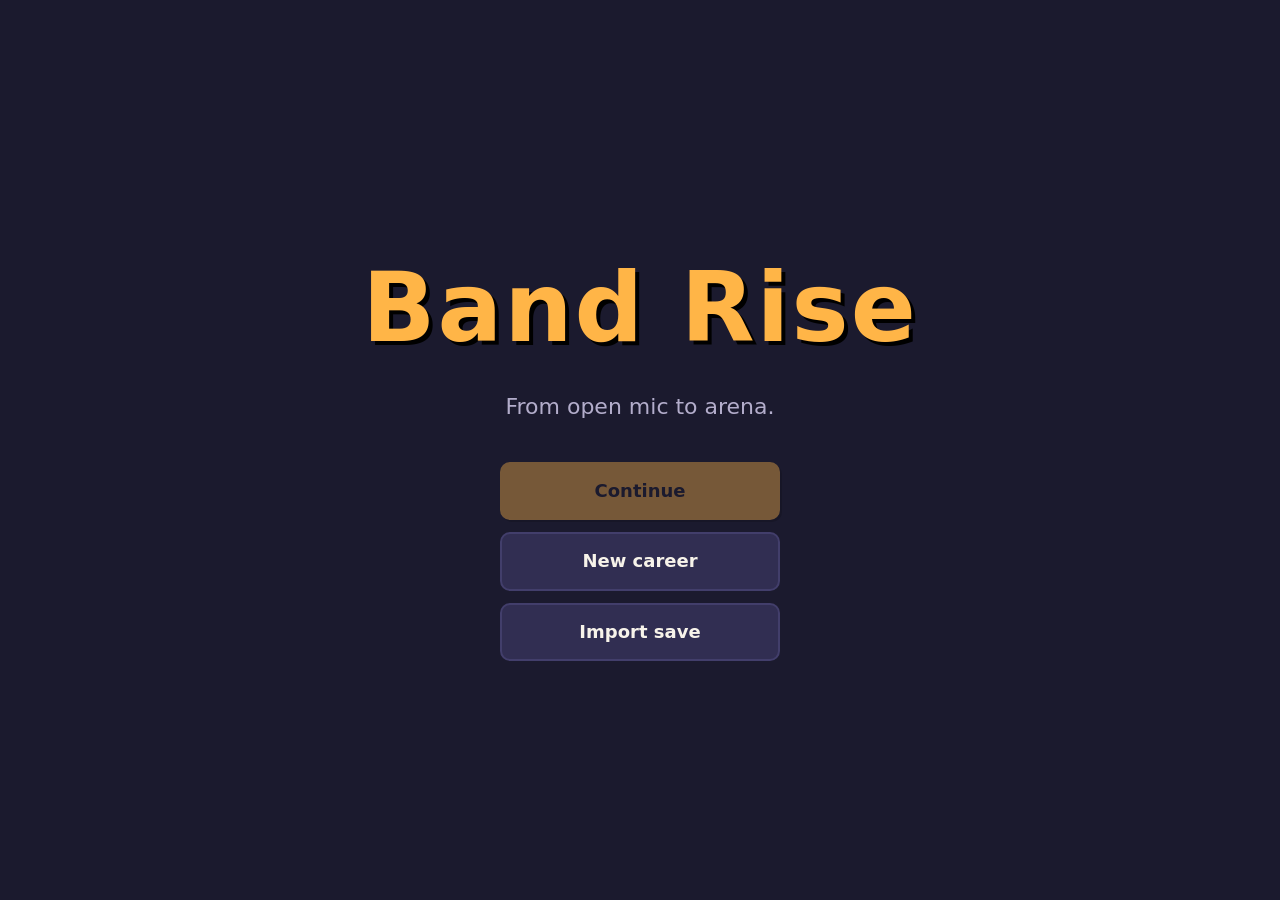
==== index.html @ 80aac98a "phase 13: housing upgrades, added vacation and mansion homes, debt block, fame level, career card, v" ====
<!DOCTYPE html>
<html lang="en">
<head>
  <meta charset="UTF-8">
  <meta name="viewport" content="width=device-width, initial-scale=1.0">
  <title>Band Rise</title>
  <link rel="stylesheet" href="styles.css">
</head>
<body>
  <!-- The whole game draws inside this box. -->
  <main id="app"></main>
  <!-- The debug panel (only filled in when the address ends in ?debug). -->
  <div id="debug"></div>

  <!--
    Scripts load in this exact order (see CLAUDE.md). Classic script tags only, no modules,
    so the game works by double-clicking this file.
  -->
  <script src="js/balance.js"></script>
  <script src="js/rng.js"></script>
  <script src="js/util.js"></script>
  <script src="js/content/calendar.js"></script>
  <script src="js/content/skills.js"></script>
  <script src="js/content/instruments.js"></script>
  <script src="js/content/cities.js"></script>
  <script src="js/content/actions.js"></script>
  <script src="js/content/names.js"></script>
  <script src="js/content/venues.js"></script>
  <script src="js/content/gigText.js"></script>
  <script src="js/content/people.js"></script>
  <script src="js/content/events.js"></script>
  <script src="js/content/milestones.js"></script>
  <script src="js/content/tutorial.js"></script>
  <script src="js/content/studios.js"></script>
  <script src="js/content/business.js"></script>
  <script src="js/state.js"></script>
  <script src="js/save.js"></script>
  <script src="js/rules/money.js"></script>
  <script src="js/rules/housing.js"></script>
  <script src="js/rules/energy.js"></script>
  <script src="js/rules/morale.js"></script>
  <script src="js/rules/skills.js"></script>
  <script src="js/rules/audience.js"></script>
  <script src="js/rules/songs.js"></script>
  <script src="js/rules/people.js"></script>
  <script src="js/rules/gigs.js"></script>
  <script src="js/rules/job.js"></script>
  <script src="js/rules/booking.js"></script>
  <script src="js/rules/progress.js"></script>
  <script src="js/rules/events.js"></script>
  <script src="js/rules/recording.js"></script>
  <script src="js/rules/merch.js"></script>
  <script src="js/rules/offers.js"></script>
  <script src="js/rules/sessionWork.js"></script>
  <script src="js/rules/travel.js"></script>
  <script src="js/rules/manager.js"></script>
  <script src="js/rules/label.js"></script>
  <script src="js/rules/bigShows.js"></script>
  <script src="js/rules/awards.js"></script>
  <script src="js/rules/actions.js"></script>
  <script src="js/rules/planWeek.js"></script>
  <script src="js/rules/career.js"></script>
  <script src="js/rules/day.js"></script>
  <script src="js/rules/debug.js"></script>
  <script src="js/ui/helpers.js"></script>
  <script src="js/ui/topbar.js"></script>
  <script src="js/ui/title.js"></script>
  <script src="js/ui/newCareer.js"></script>
  <script src="js/ui/chooseSkills.js"></script>
  <script src="js/ui/statsPanel.js"></script>
  <script src="js/ui/actionPicker.js"></script>
  <script src="js/ui/today.js"></script>
  <script src="js/ui/dayResults.js"></script>
  <script src="js/ui/songReveal.js"></script>
  <script src="js/ui/songs.js"></script>
  <script src="js/ui/gigResult.js"></script>
  <script src="js/ui/people.js"></script>
  <script src="js/ui/nameBand.js"></script>
  <script src="js/ui/booking.js"></script>
  <script src="js/ui/inbox.js"></script>
  <script src="js/ui/calendar.js"></script>
  <script src="js/ui/careerCard.js"></script>
  <script src="js/ui/career.js"></script>
  <script src="js/ui/sliceEnd.js"></script>
  <script src="js/ui/skipSummary.js"></script>
  <script src="js/ui/shop.js"></script>
  <script src="js/ui/contract.js"></script>
  <script src="js/ui/job.js"></script>
  <script src="js/ui/quitJob.js"></script>
  <script src="js/ui/planWeek.js"></script>
  <script src="js/ui/map.js"></script>
  <script src="js/ui/manager.js"></script>
  <script src="js/ui/weeklySummary.js"></script>
  <script src="js/ui/settings.js"></script>
  <script src="js/ui/gameOver.js"></script>
  <script src="js/ui/debugPanel.js"></script>
  <script src="js/main.js"></script>
</body>
</html>
---- styles.css ----
/* styles.css
   All the look and layout for Band Rise. Desktop-first.
   Colors and sizes are kept as named variables at the top so the look is easy to change in one place. */

:root {
  --bg: #1b1a2e;          /* page background: deep indigo night */
  --panel: #262443;       /* panels and cards */
  --panel-2: #312e52;     /* slightly lighter panels (locked blocks, inputs) */
  --line: #423e6b;        /* borders */
  --text: #f7f3ea;        /* main text: warm off-white */
  --text-muted: #b3adcb;  /* secondary text */
  --accent: #ffb547;      /* main highlight: stage-light amber */
  --accent-text: #1b1a2e; /* text on top of the accent color */
  --teal: #4fd1c5;        /* friendly second color: info, tips */
  --pink: #ff7eb6;        /* third color: events and celebrations */
  --good: #5fd38d;        /* success / passing */
  --bad: #ff6b6b;         /* failure / warnings */
  --radius: 14px;         /* rounded, cartoon-ish corners */
  --shadow: 4px 4px 0 rgba(0, 0, 0, 0.35); /* chunky "cartoon" offset shadow */
  --space-1: 8px;         /* spacing scale: use these for gaps and padding */
  --space-2: 12px;
  --space-3: 16px;
  --space-4: 24px;
}

* {
  box-sizing: border-box;
}

body {
  margin: 0;
  min-height: 100vh;
  background: var(--bg);
  color: var(--text);
  /* Rounded system fonts where available (no downloads, so it works offline). */
  font-family: ui-rounded, "SF Pro Rounded", "Nunito", "Varela Round", "Trebuchet MS", "Segoe UI", system-ui, sans-serif;
  font-size: 16px;
  line-height: 1.45;
}

/* ---------- Buttons ---------- */

.btn {
  font: inherit;
  color: var(--text);
  background: var(--panel-2);
  border: 1px solid var(--line);
  border-radius: 8px;
  padding: 10px 18px;
  cursor: pointer;
}
.btn:hover:not(:disabled) { border-color: var(--accent); }
.btn:disabled { opacity: 0.4; cursor: not-allowed; }
.btn--primary { background: var(--accent); color: var(--accent-text); border-color: var(--accent); font-weight: bold; }
.btn--primary:hover:not(:disabled) { filter: brightness(1.08); }
.btn--ghost { background: transparent; }
.btn--big { padding: 14px 28px; font-size: 18px; }
.btn--small { padding: 4px 10px; font-size: 14px; }
.btn__note { display: block; font-size: 13px; font-weight: normal; opacity: 0.8; }

/* ---------- Inputs ---------- */

.input {
  font: inherit;
  color: var(--text);
  background: var(--panel-2);
  border: 1px solid var(--line);
  border-radius: 8px;
  padding: 10px 12px;
  width: 100%;
}
.input:focus { outline: 2px solid var(--accent); outline-offset: 1px; }
.input--money { width: 110px; }
.input--tiny { width: 64px; padding: 2px 6px; }
.input--select { width: auto; padding: 2px 6px; }

.field { display: block; margin-bottom: 20px; }
.field__label { display: block; margin-bottom: 8px; color: var(--text-muted); font-size: 14px; text-transform: uppercase; letter-spacing: 1px; }

/* ---------- General layout ---------- */

.screen { padding: 40px 48px; max-width: 1200px; margin: 0 auto; }
.screen--narrow { max-width: 760px; }
.screen__title { margin: 0 0 24px; font-size: 36px; color: var(--accent); }
.screen__title--big { font-size: 64px; text-shadow: 3px 3px 0 #000; }
.section-title { margin: 0 0 16px; font-size: 22px; }

.panel {
  background: var(--panel);
  border: 1px solid var(--line);
  border-radius: var(--radius);
  padding: 20px;
  margin-bottom: 16px;
}
.panel__title { margin: 0 0 12px; font-size: 16px; text-transform: uppercase; letter-spacing: 1px; color: var(--text-muted); }
.panel__warn { margin: 12px 0 0; color: var(--bad); }
.panel--debt { border-color: var(--bad); }
.panel--gameover { max-width: 560px; text-align: left; }

.actions { display: flex; gap: 12px; justify-content: flex-end; margin-top: 16px; }
.actions--left { justify-content: flex-start; }
.hint { color: var(--text-muted); font-size: 14px; margin: 8px 0 0; }
.muted { color: var(--text-muted); }
.form-error { color: var(--bad); min-height: 1.4em; margin: 0; }

.notice { margin: 16px 0; padding: 12px 16px; border-radius: 8px; border: 1px solid; max-width: 560px; }
.notice--error { border-color: var(--bad); color: var(--bad); background: rgba(255, 107, 107, 0.08); }
.notice--info { border-color: var(--good); color: var(--good); background: rgba(95, 211, 141, 0.08); }

/* Label / value rows, like "Cash ...... $500" */
.rows { display: grid; grid-template-columns: 1fr auto; gap: 8px 16px; margin: 0; }
.rows dt { color: var(--text-muted); }
.rows dd { margin: 0; text-align: right; font-weight: bold; }
.rows--big { font-size: 18px; }
.rows__total { border-top: 1px solid var(--line); padding-top: 8px; color: var(--text) !important; font-weight: bold; }
.highlight { color: var(--accent); }

/* ---------- Title screen ---------- */

.title-screen {
  min-height: 100vh;
  display: flex;
  flex-direction: column;
  align-items: center;
  justify-content: center;
  text-align: center;
  padding: 24px;
}
.title-screen__name {
  margin: 0;
  font-size: 96px;
  letter-spacing: 2px;
  color: var(--accent);
  text-shadow: 4px 4px 0 #000;
}
.title-screen__tagline { margin: 12px 0 0; font-size: 22px; color: var(--text-muted); }
.title-screen__menu { display: flex; flex-direction: column; gap: 12px; margin-top: 40px; width: 280px; }

/* ---------- New career: instrument choices ---------- */

.choices { display: grid; grid-template-columns: repeat(3, 1fr); gap: 12px; }
.choice input { position: absolute; opacity: 0; }
.choice__body {
  display: flex;
  flex-direction: column;
  gap: 4px;
  height: 100%;
  padding: 16px;
  background: var(--panel-2);
  border: 2px solid var(--line);
  border-radius: var(--radius);
  cursor: pointer;
}
.choice input:checked + .choice__body { border-color: var(--accent); }
.choice input:focus-visible + .choice__body { outline: 2px solid var(--accent); }
.choice__title { font-size: 20px; font-weight: bold; }
.choice__bonus { color: var(--accent); font-weight: bold; }
.choice__blurb { color: var(--text-muted); font-size: 14px; }

/* ---------- Top bar ---------- */

.topbar {
  display: flex;
  align-items: center;
  gap: 28px;
  padding: 12px 24px;
  background: var(--panel);
  border-bottom: 1px solid var(--line);
}
.topbar__who { display: flex; flex-direction: column; margin-right: auto; }
.topbar__brand { color: var(--accent); font-weight: bold; font-size: 18px; }
.topbar__name { color: var(--text-muted); font-size: 14px; }
.topbar__nav { margin-left: 4px; }

.stat { display: flex; flex-direction: column; min-width: 70px; }
.stat__label { font-size: 12px; text-transform: uppercase; letter-spacing: 1px; color: var(--text-muted); }
.stat__value { font-size: 18px; font-weight: bold; }
.stat__value--cash { color: var(--accent); }
.stat--debt .stat__value, .stat--warn .stat__value { color: var(--bad); }
.stat--debt .btn { margin-top: 4px; }

.meter { display: block; height: 6px; margin-top: 4px; background: var(--panel-2); border-radius: 3px; overflow: hidden; }
.meter__fill { display: block; height: 100%; background: var(--accent); }

/* ---------- Today: dashboard ---------- */

.dashboard {
  display: grid;
  grid-template-columns: 1fr 360px;
  gap: 24px;
  padding: 32px 24px;
  max-width: 1280px;
  margin: 0 auto;
}

.blocks { display: grid; grid-template-columns: repeat(3, 1fr); gap: 16px; }
.block {
  display: flex;
  flex-direction: column;
  gap: 6px;
  min-height: 150px;
  padding: 20px;
  border-radius: var(--radius);
  border: 2px dashed var(--line);
  background: var(--panel);
}
.block--locked { border-style: solid; background: var(--panel-2); }

/* Free and planned blocks are buttons you can click to open the action picker. */
button.block { font: inherit; color: inherit; text-align: left; cursor: pointer; }
button.block:hover { border-color: var(--accent); }
.block--action { border-style: solid; border-color: var(--accent); }
.block__energy { font-size: 13px; color: var(--text-muted); }
.block__problem { color: var(--bad); }
.block__time { font-size: 13px; text-transform: uppercase; letter-spacing: 1px; color: var(--text-muted); }
.block__title { font-size: 22px; font-weight: bold; }
.block__detail { color: var(--text-muted); font-size: 14px; margin-top: auto; }
.block--locked .block__title::before { content: "🔒 "; font-size: 18px; }

.end-day { display: flex; align-items: center; gap: 20px; margin-top: 24px; }
.end-day .hint { margin: 0; }

.log { margin: 0; padding-left: 18px; color: var(--text-muted); }
.log li { margin-bottom: 4px; }

.payback { display: flex; gap: 8px; align-items: center; margin-top: 12px; }

/* ---------- Weekly summary ---------- */

.summary-grid { display: grid; grid-template-columns: 1fr 1fr; gap: 16px; }

/* ---------- Game over ---------- */

.gameover__message { font-size: 20px; margin: 0 0 20px; }

/* ---------- Debug panel ---------- */

.debug {
  position: fixed;
  left: 16px;
  bottom: 16px;
  padding: 12px;
  background: #000;
  border: 1px dashed var(--accent);
  border-radius: 8px;
  font-size: 13px;
  opacity: 0.92;
}
.debug__title { color: var(--accent); font-weight: bold; margin-bottom: 8px; }
.debug__row { display: flex; gap: 6px; align-items: center; margin-bottom: 6px; }

/* ---------- Badges ---------- */

.badge { display: inline-block; padding: 1px 8px; border-radius: 999px; font-size: 12px; font-weight: bold; background: var(--panel-2); color: var(--text-muted); vertical-align: middle; }
.badge--warn { background: rgba(255, 181, 71, 0.18); color: var(--accent); }
.badge--bad { background: rgba(255, 107, 107, 0.18); color: var(--bad); }

/* ---------- Action picker (pop-up) ---------- */

.overlay {
  position: fixed;
  inset: 0;
  background: rgba(10, 8, 16, 0.7);
  display: flex;
  align-items: center;
  justify-content: center;
  z-index: 10;
}
.modal {
  width: 640px;
  max-height: 90vh;
  overflow-y: auto;
  background: var(--bg);
  border: 1px solid var(--line);
  border-radius: var(--radius);
  padding: 24px;
}
.modal__head { display: flex; justify-content: space-between; align-items: center; margin-bottom: 16px; }
.modal__title { margin: 0; font-size: 22px; }

.picks { display: flex; flex-direction: column; gap: 8px; }
.pick {
  display: flex;
  flex-direction: column;
  gap: 4px;
  padding: 14px 16px;
  font: inherit;
  color: var(--text);
  text-align: left;
  background: var(--panel);
  border: 1px solid var(--line);
  border-radius: var(--radius);
  cursor: pointer;
}
.pick:hover:not(:disabled) { border-color: var(--accent); }
.pick:disabled { opacity: 0.45; cursor: not-allowed; }
.pick--current { border-color: var(--accent); }
.pick__head { display: flex; justify-content: space-between; gap: 12px; }
.pick__name { font-weight: bold; font-size: 18px; }
.pick__costs { color: var(--text-muted); white-space: nowrap; }
.pick__desc { color: var(--text-muted); font-size: 14px; }
.pick__effect { color: var(--accent); font-weight: bold; }
.pick__reason { color: var(--bad); font-size: 14px; }

/* ---------- Stats panel ---------- */

.skills { display: flex; flex-direction: column; gap: 10px; margin-bottom: 16px; }
.skill { display: grid; grid-template-columns: 1fr auto; gap: 2px 12px; align-items: baseline; }
.skill__name { color: var(--text-muted); }
.skill__value { font-weight: bold; text-align: right; }
.skill .meter { grid-column: 1 / -1; margin-top: 0; }
.meter--thin { height: 3px; }
.rust { font-size: 12px; font-weight: bold; cursor: help; }
.rust--warning { color: var(--accent); }
.rust--rusting { color: var(--bad); }
.rows--stats { border-top: 1px solid var(--line); padding-top: 12px; }

/* ---------- Day results ---------- */

.result-row {
  display: grid;
  grid-template-columns: 100px 140px 1fr;
  gap: 12px;
  padding: 10px 0;
  border-bottom: 1px solid var(--line);
}
.result-row:last-child { border-bottom: none; }
.result-row__time { color: var(--text-muted); font-size: 13px; text-transform: uppercase; letter-spacing: 1px; padding-top: 2px; }
.result-row__title { font-weight: bold; }
.result-row__lines { display: flex; flex-direction: column; gap: 2px; }

/* ---------- Skills page (New career) ---------- */

.alloc-head { display: flex; justify-content: space-between; align-items: flex-start; gap: 16px; margin-bottom: 8px; }
.alloc-head__left { font-size: 22px; }
.alloc-head__left strong { color: var(--accent); }
.alloc-head__left--done strong { color: var(--good); }
.alloc-head__helpers { display: flex; gap: 8px; flex-shrink: 0; }

.alloc {
  display: grid;
  grid-template-columns: 1fr auto 150px;
  gap: 16px;
  align-items: center;
  padding: 14px 0;
  border-top: 1px solid var(--line);
}
.alloc__info { display: flex; flex-direction: column; gap: 2px; }
.alloc__name { font-weight: bold; font-size: 18px; }
.alloc__desc { color: var(--text-muted); font-size: 14px; }
.alloc__controls { display: flex; align-items: center; gap: 6px; }
.alloc__value { width: 40px; text-align: center; font-size: 22px; font-weight: bold; }
.alloc__total { display: flex; flex-direction: column; align-items: flex-end; font-size: 14px; color: var(--text-muted); }
.alloc__total strong { color: var(--text); font-size: 18px; }
.alloc__bonus { color: var(--accent); font-weight: bold; }
.step { min-width: 40px; }

/* ---------- Weekly summary: skill changes ---------- */

.skill-changes { display: grid; grid-template-columns: repeat(5, 1fr); gap: 12px; }
.skill-change { display: flex; flex-direction: column; align-items: center; gap: 2px; padding: 10px 4px; background: var(--panel-2); border-radius: 8px; }
.skill-change__name { font-size: 13px; color: var(--text-muted); }
.skill-change__value { font-size: 22px; font-weight: bold; }
.skill-change__delta { font-weight: bold; }
.skill-change__delta--up { color: var(--good); }
.skill-change__delta--down { color: var(--bad); }
.skill-change__delta--same { color: var(--text-muted); }

/* ---------- Songs: stars, tags, bars ---------- */

.stars { color: var(--accent); letter-spacing: 1px; white-space: nowrap; }
.stars__empty { color: var(--line); }
.tag { display: inline-block; padding: 1px 8px; border-radius: 6px; font-size: 12px; font-weight: bold; }
.tag--cover { background: var(--panel-2); color: var(--text-muted); }
.tag--original { background: rgba(255, 181, 71, 0.18); color: var(--accent); }
.meter--tight { width: 90px; height: 6px; margin-top: 0; display: inline-block; vertical-align: middle; }
.meter--big { height: 12px; border-radius: 6px; }
.block__song { display: block; color: var(--text); margin-bottom: 2px; }
.pick__more { font-size: 13px; font-weight: normal; color: var(--text-muted); }
.pick__song-stats { display: flex; align-items: center; gap: 12px; font-size: 14px; }
.pick__song-stats strong { color: var(--accent); }

/* ---------- Songs screen ---------- */

.screen__head { display: flex; justify-content: space-between; align-items: center; margin-bottom: 8px; }
.screen__head .screen__title { margin-bottom: 16px; }
.writing { display: flex; flex-direction: column; gap: 8px; }
.writing__title { font-size: 20px; font-weight: bold; }
.writing__numbers { color: var(--text-muted); font-size: 14px; }

.song-table { width: 100%; border-collapse: collapse; }
.song-table th { text-align: left; font-size: 12px; text-transform: uppercase; letter-spacing: 1px; color: var(--text-muted); font-weight: normal; padding: 8px; border-bottom: 1px solid var(--line); }
.song-table td { padding: 10px 8px; border-bottom: 1px solid var(--line); }
.song-table .num { text-align: right; }
.song__title { font-weight: bold; }
.song__tight { display: flex; align-items: center; gap: 8px; }
.song__fading { color: var(--bad); }

/* ---------- Song reveal ---------- */

.reveal__kicker { margin: 0; font-size: 18px; text-transform: uppercase; letter-spacing: 3px; color: var(--text-muted); }
.reveal__stars { font-size: 72px; margin: 8px 0; animation: reveal-pop 0.6s ease-out; }
.reveal__quality { margin: 0; font-size: 22px; }
.reveal__quality strong { color: var(--accent); }
.reveal__why { color: var(--text-muted); max-width: 560px; }
.reveal__name { width: 560px; text-align: left; margin-top: 16px; }
.reveal__name-row { display: flex; gap: 8px; }
.reveal__name-row .btn { white-space: nowrap; }
@keyframes reveal-pop {
  0% { transform: scale(0.4); opacity: 0; }
  70% { transform: scale(1.15); opacity: 1; }
  100% { transform: scale(1); }
}

/* ---------- Open mic set picker ---------- */

.picker-note { margin: -8px 0 12px; }
.check { display: inline-block; width: 20px; height: 20px; margin-right: 10px; border: 2px solid var(--line); border-radius: 5px; text-align: center; line-height: 16px; font-size: 14px; color: var(--accent-text); vertical-align: middle; }
.pick--current .check { background: var(--accent); border-color: var(--accent); }
.tight-num { color: var(--text) !important; }
.actions--split { justify-content: space-between; align-items: center; }

/* ---------- Gig: crowd meter ---------- */

.gig-meter__count { font-size: 96px; font-weight: bold; color: var(--accent); line-height: 1; margin: 16px 0; }
.gig-meter__unit { font-size: 28px; color: var(--text-muted); }
.meter--crowd { width: 520px; max-width: 100%; height: 18px; border-radius: 9px; margin: 8px 0 16px; }
.gig-meter .meter--crowd .meter__fill { transition: none; }

/* ---------- Gig: result ---------- */

.gig-result .reveal__kicker { margin-bottom: 4px; }
.gig-result__headline { font-size: 40px; }
.gig-result__headline--rough { color: var(--bad); }
.gig-result__headline--solid { color: var(--text); }
.gig-result__headline--great { color: var(--good); }
.gig-result__headline--legendary { color: var(--accent); }
.gig-crowd { font-size: 18px; margin-bottom: 4px; }
.gig-crowd strong { font-size: 28px; color: var(--accent); }
.gig-result .meter--crowd { width: 100%; }

.breakdown { display: flex; height: 54px; border-radius: 8px; overflow: hidden; background: var(--panel-2); }
.seg { display: flex; flex-direction: column; justify-content: center; padding: 0 8px; min-width: 0; overflow: hidden; white-space: nowrap; color: var(--accent-text); border-right: 2px solid var(--panel); }
.seg__label { font-size: 12px; overflow: hidden; text-overflow: ellipsis; }
.seg__value { font-weight: bold; }
.seg--bandSkill { background: #ffb547; }
.seg--stagePresence { background: #ffc773; }
.seg--songs { background: #ffd89e; }
.seg--tightness { background: #ffe7c4; }
.seg--instrument, .seg--morale { background: #5fd38d; }
.seg--luck { background: #9ec9ff; }
.seg--debug { background: #c9a2ff; }

.chips { display: flex; flex-wrap: wrap; gap: 8px; margin-top: 10px; }
.chip { padding: 3px 10px; border-radius: 999px; font-size: 13px; font-weight: bold; background: var(--panel-2); color: var(--text-muted); }
.chip--bad { background: rgba(255, 107, 107, 0.18); color: var(--bad); }

.scale { position: relative; margin: 18px 0 30px; }
.scale__track { height: 8px; border-radius: 4px; background: var(--panel-2); overflow: hidden; }
.scale__score { display: block; height: 100%; background: var(--text); }
.scale__mark { position: absolute; top: -4px; height: 16px; border-left: 2px dashed var(--text-muted); }
.scale__mark span { position: absolute; top: 18px; left: -30px; width: 60px; text-align: center; font-size: 11px; color: var(--text-muted); }
.gig-score { margin: 0; font-size: 18px; }
.panel--tip { border-color: var(--accent); background: rgba(255, 181, 71, 0.08); }
.gig-notes { margin-top: 12px; }

.swatch { display: inline-block; width: 10px; height: 10px; border-radius: 2px; margin-right: 6px; vertical-align: middle; }
.chip { color: var(--text); }

/* ---------- Practice: all songs + sorting ---------- */

.pick--all { border-style: dashed; }
.sort-bar { display: flex; align-items: center; gap: 6px; margin: 14px 0 8px; font-size: 14px; }
.list-controls { display: flex; justify-content: space-between; flex-wrap: wrap; gap: 0 16px; }

/* ---------- People ---------- */

.people-grid { display: grid; grid-template-columns: repeat(auto-fill, minmax(330px, 1fr)); gap: 12px; }
.person { background: var(--panel-2); border: 1px solid var(--line); border-radius: var(--radius); padding: 14px; display: flex; flex-direction: column; gap: 8px; }
.person--member { border-color: var(--accent); }
.person__head { display: flex; justify-content: space-between; align-items: center; }
.person__name { font-size: 18px; font-weight: bold; }
.person__stats { display: flex; gap: 14px; font-size: 14px; color: var(--text-muted); }
.person__stats strong { color: var(--text); }
.person__trait { font-size: 13px; }
.person__bar { display: grid; grid-template-columns: 90px 1fr 30px; align-items: center; gap: 8px; font-size: 13px; }
.person__bar .meter { margin-top: 0; }
.person__bar strong { text-align: right; }
.meter--rel .meter__fill { background: #9ec9ff; }
.meter--good .meter__fill { background: var(--good); }
.meter--bad .meter__fill { background: var(--bad); }
.pos { color: var(--good); }
.neg { color: var(--bad); }
.reasons { list-style: none; margin: 0; padding: 0; font-size: 13px; display: flex; flex-wrap: wrap; gap: 4px 12px; }
.person .actions { margin-top: 4px; }
.debug__toggle { background: none; border: none; padding: 0; font: inherit; cursor: pointer; display: block; }

/* ---------- Tabs under the top bar ---------- */

.tabs { display: flex; gap: 4px; padding: 0 24px; background: var(--panel); border-bottom: 1px solid var(--line); }
.tab { font: inherit; color: var(--text-muted); background: none; border: none; border-bottom: 3px solid transparent; padding: 10px 14px; cursor: pointer; }
.tab:hover { color: var(--text); }
.tab--active { color: var(--accent); border-bottom-color: var(--accent); font-weight: bold; }

/* ---------- Today: banners and show cards ---------- */

.toast { display: flex; justify-content: space-between; align-items: center; gap: 16px; padding: 12px 16px; margin-bottom: 16px;
  border: 1px solid var(--accent); border-radius: var(--radius); background: rgba(255, 181, 71, 0.10); }
.toast--inbox { border-color: var(--good); background: rgba(95, 211, 141, 0.08); }
.block--show { border-style: solid; border-color: var(--good); background: rgba(95, 211, 141, 0.06); }

/* ---------- Booking ---------- */

.venue-grid { display: grid; grid-template-columns: repeat(auto-fill, minmax(380px, 1fr)); gap: 12px; }
.venue { background: var(--panel-2); border: 1px solid var(--line); border-radius: var(--radius); padding: 14px; display: flex; flex-direction: column; gap: 10px; }
.venue--open { border-color: var(--accent); }
.venue__head { display: flex; justify-content: space-between; align-items: baseline; gap: 8px; }
.venue__name { font-size: 18px; font-weight: bold; }
.venue__stats { display: flex; flex-wrap: wrap; gap: 4px 16px; font-size: 14px; color: var(--text-muted); }
.venue__stats strong { color: var(--text); }
.deal { border: 1px solid var(--line); border-radius: 8px; padding: 10px; background: var(--panel); }
.deal--chosen { border-color: var(--accent); }
.deal--locked { opacity: 0.75; }
.deal__head { display: flex; justify-content: space-between; align-items: center; gap: 8px; }
.deal__chance { color: var(--accent); font-weight: bold; }
.deal__foot { display: flex; justify-content: space-between; align-items: center; gap: 8px; margin-top: 6px; font-size: 14px; }
.reqs { list-style: none; margin: 6px 0 0; padding: 0; font-size: 13px; }
.booking-form { border-top: 1px dashed var(--line); padding-top: 10px; display: flex; flex-direction: column; gap: 10px; }
.form-row { display: flex; flex-direction: column; gap: 6px; }
.form-row__btns { display: flex; gap: 6px; flex-wrap: wrap; }
.dates { display: flex; flex-wrap: wrap; gap: 6px; }
.date-btn { font: inherit; font-size: 13px; padding: 6px 8px; border-radius: 6px; border: 1px solid var(--line); background: var(--panel); color: var(--text); cursor: pointer; }
.date-btn:hover:not(:disabled) { border-color: var(--accent); }
.date-btn:disabled { opacity: 0.35; cursor: not-allowed; text-decoration: line-through; }
.date-btn--job { border-color: #c98a2c; }
.date-btn--on { background: var(--accent); color: var(--accent-text); border-color: var(--accent); font-weight: bold; }

/* ---------- Inbox ---------- */

.message { padding: 12px 0; border-bottom: 1px solid var(--line); }
.message:last-child { border-bottom: none; }
.message--new { background: rgba(255, 181, 71, 0.05); }
.message__head { display: flex; align-items: center; gap: 8px; }
.message__date { margin-left: auto; font-size: 13px; }
.message p { margin: 6px 0; }
.message__foot { display: flex; flex-wrap: wrap; align-items: center; gap: 6px; }

/* ---------- Calendar ---------- */

.cal-layout { display: grid; grid-template-columns: 1fr 380px; gap: 16px; align-items: start; }
.cal { display: grid; grid-template-columns: repeat(7, 1fr); gap: 4px; }
.cal__dow { text-align: center; font-size: 12px; text-transform: uppercase; letter-spacing: 1px; color: var(--text-muted); padding-bottom: 4px; }
.cal__day { font: inherit; text-align: left; color: var(--text); background: var(--panel); border: 1px solid var(--line); border-radius: 6px;
  padding: 6px; min-height: 92px; display: flex; flex-direction: column; gap: 2px; cursor: pointer; min-width: 0; }
.cal__day:hover { border-color: var(--accent); }
.cal__day--today { border-color: var(--accent); }
.cal__day--selected { outline: 2px solid var(--accent); }
.cal__day--past { opacity: 0.45; }
.cal__date { font-size: 11px; color: var(--text-muted); }
.cal__block { font-size: 11px; padding: 1px 4px; border-radius: 3px; white-space: nowrap; overflow: hidden; text-overflow: ellipsis; }
.cal__block--job { background: var(--panel-2); color: var(--text-muted); }
.cal__block--off { background: rgba(95, 211, 141, 0.15); color: var(--good); }
.cal__block--show { background: var(--good); color: var(--accent-text); font-weight: bold; }
.cal__block--pending { background: rgba(255, 181, 71, 0.15); color: var(--accent); }
.cal__block--plan { background: rgba(158, 201, 255, 0.15); color: #9ec9ff; }
.dayoff { display: flex; flex-wrap: wrap; gap: 6px; }
.show { border-top: 1px solid var(--line); margin-top: 12px; padding-top: 12px; }
.show__head { font-size: 17px; }
.show__sub { margin: 12px 0 4px; font-size: 13px; text-transform: uppercase; letter-spacing: 1px; color: var(--text-muted); }
.setlist { margin: 0 0 8px; padding-left: 20px; font-size: 14px; }
.setlist-edit { display: flex; flex-direction: column; gap: 4px; margin-bottom: 8px; }
.setlist-song { font: inherit; font-size: 14px; text-align: left; color: var(--text); background: var(--panel-2); border: 1px solid var(--line); border-radius: 6px; padding: 6px 8px; cursor: pointer; }
.setlist-song--on { border-color: var(--accent); }
.setlist-song--on .check { background: var(--accent); border-color: var(--accent); }
.session { display: flex; align-items: center; gap: 8px; flex-wrap: wrap; }

/* ---------- Calendar: planning a day ---------- */

.plan { display: flex; flex-direction: column; gap: 6px; margin-bottom: 8px; }
.plan__row { display: flex; align-items: center; gap: 8px; padding: 6px 8px; background: var(--panel-2); border-radius: 6px; }
.plan__block { width: 80px; font-size: 12px; text-transform: uppercase; letter-spacing: 1px; color: var(--text-muted); }
.plan__task { flex: 1; font-weight: bold; }
.plan__row .muted { flex: 1; }


/* =====================================================================
   Visual pass (Phase 7): friendlier cards, consistent spacing, readable numbers.
   ===================================================================== */

.panel { border-width: 2px; box-shadow: var(--shadow); padding: var(--space-4); margin-bottom: var(--space-3); }
.panel__title { font-weight: bold; letter-spacing: 1.5px; }
.btn { border-width: 2px; border-radius: 10px; font-weight: 600; transition: transform 0.05s; }
.btn:active:not(:disabled) { transform: translate(1px, 1px); }
.btn--primary { box-shadow: 2px 2px 0 rgba(0, 0, 0, 0.35); }
.block { border-width: 2px; box-shadow: var(--shadow); border-radius: var(--radius); }
.block__title { font-size: 20px; }
.topbar { border-bottom-width: 2px; padding: var(--space-2) var(--space-4); }
.stat__value { font-size: 20px; font-variant-numeric: tabular-nums; }
.rows dd, .num, .skill__value { font-variant-numeric: tabular-nums; }
.tabs { padding: 0 var(--space-4); border-bottom-width: 2px; }
.tab { font-weight: 600; }
.tab--active { border-bottom-width: 4px; }
.screen__title { letter-spacing: 0.5px; }
.modal { border-width: 2px; box-shadow: 6px 6px 0 rgba(0, 0, 0, 0.45); border-radius: 18px; }
.pick, .venue, .deal, .person, .cal__day, .message, .setlist-song { border-radius: 12px; }
.venue, .person { border-width: 2px; box-shadow: 3px 3px 0 rgba(0, 0, 0, 0.3); }
.notice { border-radius: 12px; border-width: 2px; }
.badge { padding: 2px 9px; }
.hint { line-height: 1.5; }
.end-day { flex-wrap: wrap; gap: var(--space-2); }

/* ---------- Today: event card ---------- */

.event-card { border: 2px solid var(--pink); background: rgba(255, 126, 182, 0.08); border-radius: var(--radius);
  box-shadow: var(--shadow); padding: var(--space-3) var(--space-4); margin-bottom: var(--space-3); }
.event-card__title { font-size: 20px; font-weight: bold; color: var(--pink); }
.event-card p { margin: var(--space-1) 0 var(--space-2); }
.event-card__choices { display: grid; grid-template-columns: repeat(auto-fit, minmax(220px, 1fr)); gap: var(--space-2); }
.choice-btn { font: inherit; text-align: left; color: var(--text); background: var(--panel); border: 2px solid var(--line);
  border-radius: 12px; padding: var(--space-2) var(--space-3); cursor: pointer; display: flex; flex-direction: column; gap: 4px; }
.choice-btn:hover:not(:disabled) { border-color: var(--pink); }
.choice-btn:disabled { opacity: 0.45; cursor: not-allowed; }
.choice-btn span { color: var(--accent); font-weight: bold; font-size: 14px; }
.choice-btn em { color: var(--text-muted); font-size: 12px; }

/* ---------- Today: tutorial tips ---------- */

.tip-card { border: 2px solid var(--teal); background: rgba(79, 209, 197, 0.08); border-radius: var(--radius);
  box-shadow: var(--shadow); padding: var(--space-3) var(--space-4); margin-bottom: var(--space-3); }
.tip-card__title { font-weight: bold; color: var(--teal); font-size: 18px; }
.tip-card p { margin: 6px 0 var(--space-2); }
.tip-card__actions { display: flex; gap: var(--space-1); }
.tour-highlight { outline: 3px dashed var(--teal) !important; outline-offset: 4px; border-radius: 12px; animation: tour-pulse 1.6s ease-in-out infinite; }
@keyframes tour-pulse { 50% { outline-color: rgba(79, 209, 197, 0.35); } }

/* ---------- Banners ---------- */

.toast { border-width: 2px; box-shadow: var(--shadow); }
.toast--milestone { border-color: var(--pink); background: rgba(255, 126, 182, 0.10); font-weight: 600; }

/* ---------- Career ---------- */

.fame__name { font-size: 32px; font-weight: bold; color: var(--accent); }
.fame__fans { color: var(--text-muted); margin-bottom: var(--space-1); }
.milestone { display: grid; grid-template-columns: 36px 1fr auto; align-items: center; gap: var(--space-2);
  padding: var(--space-1) var(--space-2); border-radius: 10px; margin-bottom: 6px; background: var(--panel-2); opacity: 0.7; }
.milestone--done { opacity: 1; border: 2px solid var(--pink); }
.milestone__num { text-align: center; font-weight: bold; }
.milestone__name { font-weight: bold; }
.milestone__when { font-size: 13px; }

/* ---------- Three weeks in ---------- */

.slice__headline { font-size: 48px; max-width: 900px; }
.slice__sub { color: var(--text-muted); max-width: 640px; font-size: 18px; }
.slice__panel { width: 620px; max-width: 100%; text-align: left; }

/* ---------- Skip summary ---------- */

.skip-days .result-row { grid-template-columns: 170px 1fr; }

/* ---------- Settings ---------- */

.switch { display: flex; align-items: center; gap: var(--space-1); cursor: pointer; }
.switch input { width: 18px; height: 18px; accent-color: var(--accent); }

/* ---------- Shop, studio, releases (Phase 8) ---------- */

.shop-grid { display: grid; grid-template-columns: repeat(auto-fill, minmax(220px, 1fr)); gap: var(--space-3); }
.shop-item { background: var(--panel); border: 2px solid var(--line); border-radius: var(--radius); box-shadow: var(--shadow);
  padding: var(--space-3); display: flex; flex-direction: column; gap: var(--space-1); }
.shop-item--locked { opacity: 0.7; }
.shop-item__icon { font-size: 40px; }
.shop-item__name { font-size: 18px; font-weight: bold; }
.shop-item__buy { margin-top: auto; }
.cal__block--studio { background: rgba(255, 126, 182, 0.18); color: var(--pink); font-weight: bold; }
.release-list { margin-top: var(--space-2); }

/* ---------- Residency contract (Phase 9) ---------- */

.contract__terms { font-size: 18px; }
.contract-edit { display: grid; grid-template-columns: repeat(3, 1fr); gap: var(--space-2); }
.contract-edit .field { margin-bottom: var(--space-1); }

/* ---------- Phase 10: day job, session work, Plan week ---------- */

/* A button that looks like a link (the Job row in the Stats panel). */
.link-btn { font: inherit; color: var(--teal); background: none; border: none; padding: 0; cursor: pointer; text-align: right; }
.link-btn:hover { text-decoration: underline; }

/* Session work on the Calendar grid. */
.cal__block--sessionWork { background: rgba(79, 209, 197, 0.18); color: var(--teal); font-weight: bold; }

/* The quit confirm table: week, music income, bills, left over. */
.quit-table { width: 100%; border-collapse: collapse; margin-bottom: var(--space-2); font-variant-numeric: tabular-nums; }
.quit-table th, .quit-table td { padding: 6px 8px; text-align: right; border-bottom: 1px solid var(--line); }
.quit-table th:first-child, .quit-table td:first-child { text-align: left; }
.quit-table th { color: var(--text-muted); font-weight: normal; }

/* Plan week rows: the day, what's planned, the task list, and "Change picks". */
.plan__row + .plan__row { margin-top: 6px; }
.plan__row--past { opacity: 0.5; }
.plan-week__select { max-width: 220px; }

/* ---------- Phase 11: the Map, trips, and travel ---------- */

.map-layout { display: grid; grid-template-columns: minmax(300px, 420px) 1fr; gap: var(--space-3); align-items: start; }
.map { width: 100%; height: auto; display: block; }
.map__ring { fill: none; stroke: var(--line); stroke-width: 1.5; stroke-dasharray: 4 5; }
.map__city circle { fill: var(--accent); stroke: var(--bg); stroke-width: 2; }
.map__city text { fill: var(--text); font-size: 11px; font-family: inherit; }
.map__city--locked circle { fill: var(--panel-2); stroke: var(--line); }
.map__city--locked text { fill: var(--text-muted); }

.city-grid { display: grid; grid-template-columns: repeat(auto-fill, minmax(260px, 1fr)); gap: var(--space-2); }
.city { background: var(--panel-2); border: 1px solid var(--line); border-radius: 10px; padding: var(--space-2); }
.city--locked { opacity: 0.7; }
.city__head { display: flex; align-items: center; gap: 8px; margin-bottom: 4px; }

.trip { background: var(--panel-2); border-radius: 8px; padding: 8px 12px; margin: 8px 0; }
.trip .log { margin: 6px 0; }

/* Travel and "on the road" on the Calendar grid. */
.cal__block--travel { background: rgba(255, 181, 71, 0.18); color: var(--accent); font-weight: bold; }
.cal__block--away { background: rgba(255, 181, 71, 0.08); color: var(--text-muted); font-style: italic; }
.block--travel { border-style: solid; border-color: var(--accent); background: rgba(255, 181, 71, 0.06); }

/* ---------- Phase 13: fame ladder, career card, top bar fame ---------- */

.topbar__fame { color: var(--accent); font-size: 13px; font-weight: bold; }

.fame-ladder { display: flex; flex-direction: column; gap: 4px; margin-top: var(--space-2); }
.fame-step { display: grid; grid-template-columns: 28px 1fr auto; align-items: center; padding: 6px 10px; border-radius: 8px;
  background: var(--panel-2); color: var(--text-muted); font-variant-numeric: tabular-nums; }
.fame-step--reached { color: var(--text); }
.fame-step--current { background: var(--accent); color: var(--accent-text); font-weight: bold; }
.fame-step__mark { text-align: center; }

.career-card { width: 100%; height: auto; display: block; border-radius: var(--radius); margin: var(--space-2) 0; box-shadow: var(--shadow); }
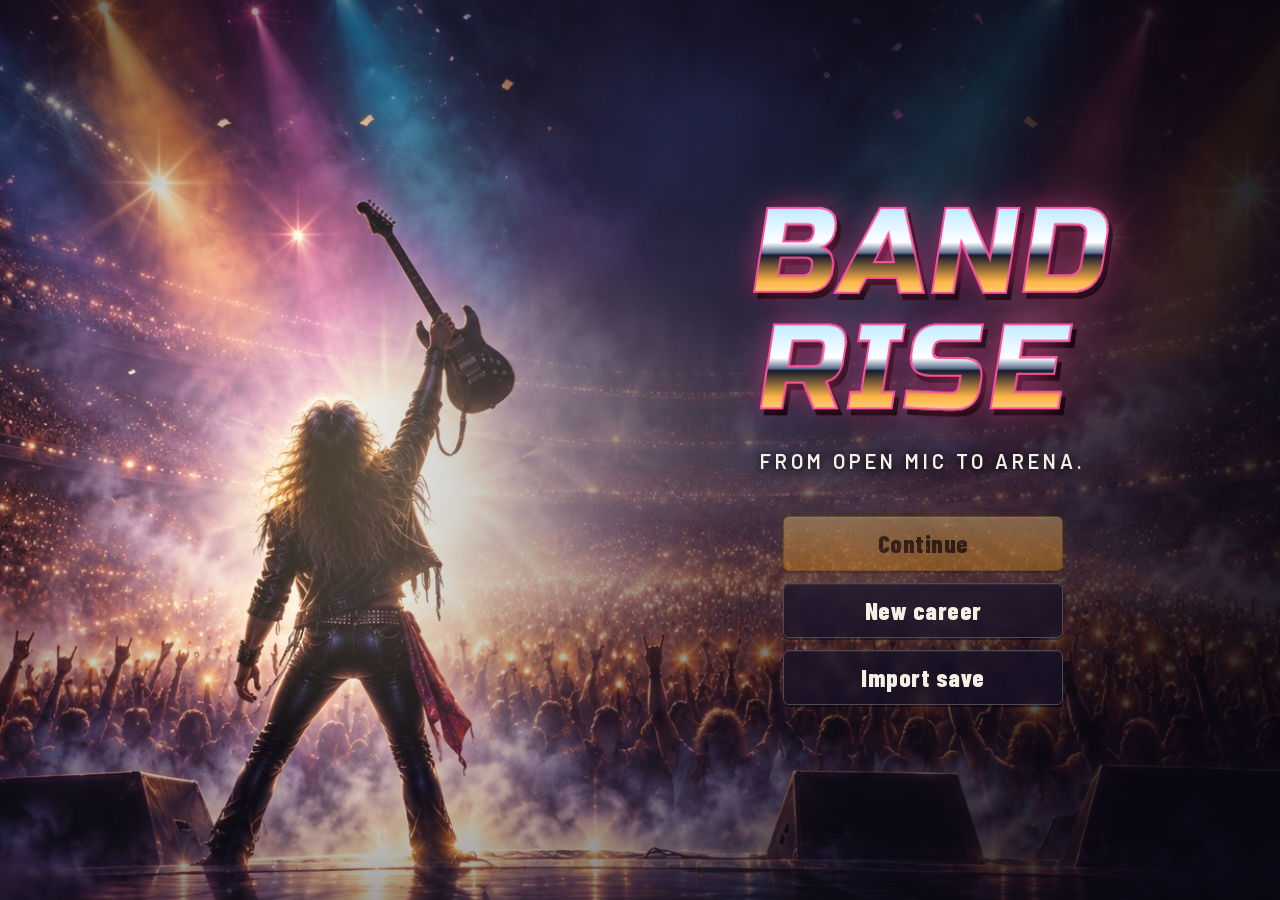
==== commit 485de4bd: "updated entire UI/design suite, complete overvamp of entire look and feel Co-Authored-By: Claude Opu" ====
--- a/index.html
+++ b/index.html
@@ -33,9 +33,12 @@
   <script src="js/content/tutorial.js"></script>
   <script src="js/content/studios.js"></script>
   <script src="js/content/business.js"></script>
+  <script src="js/content/finance.js"></script>
+  <script src="js/content/art.js"></script>
   <script src="js/state.js"></script>
   <script src="js/save.js"></script>
   <script src="js/rules/money.js"></script>
+  <script src="js/rules/finances.js"></script>
   <script src="js/rules/housing.js"></script>
   <script src="js/rules/energy.js"></script>
   <script src="js/rules/morale.js"></script>
@@ -84,6 +87,7 @@
   <script src="js/ui/sliceEnd.js"></script>
   <script src="js/ui/skipSummary.js"></script>
   <script src="js/ui/shop.js"></script>
+  <script src="js/ui/finances.js"></script>
   <script src="js/ui/contract.js"></script>
   <script src="js/ui/job.js"></script>
   <script src="js/ui/quitJob.js"></script>
--- a/styles.css
+++ b/styles.css
@@ -1,62 +1,212 @@
 /* styles.css
    All the look and layout for Band Rise. Desktop-first.
-   Colors and sizes are kept as named variables at the top so the look is easy to change in one place. */
+
+   The look is "backstage": each screen is drawn as the real thing a working band uses for that job.
+   - Paper is the one bold thing: today's plan is a day sheet taped down with gaffer tape, pop-ups are clipboards,
+     upcoming shows are little gig posters.
+   - Everything around the paper stays quiet: a dark room ("house lights down") and plain matte road-case panels.
+   - Spike tape (the colored tape crews use to mark a stage) is the color code for kinds of things: yellow for shows,
+     blue for the studio, green for money and session work, orange for the day job, pink for events, white for plans.
+
+   Colors, fonts, and sizes are named variables at the top, so the look is easy to change in one place.
+   Inside paper (.paper, and every pop-up), the text color variables switch to dark ink, so anything drawn on paper
+   turns dark by itself. */
+
+/* ---------- Fonts ----------
+   All saved in assets/fonts, so they work offline and from a double-click (licenses in assets/fonts/LICENSE.txt).
+   Barlow: everything you read. Barlow Condensed: headings and poster headlines. Permanent Marker: things written by
+   hand (plans on the day sheet, the tabs). Russo One: the chrome logo only. */
+
+@font-face { font-family: "Barlow"; src: url("assets/fonts/barlow-400.woff2") format("woff2"); font-weight: 400; font-display: swap; }
+@font-face { font-family: "Barlow"; src: url("assets/fonts/barlow-600.woff2") format("woff2"); font-weight: 500 700; font-display: swap; }
+@font-face { font-family: "Barlow Condensed"; src: url("assets/fonts/barlow-condensed-700.woff2") format("woff2"); font-weight: 600 700; font-display: swap; }
+@font-face { font-family: "Barlow Condensed"; src: url("assets/fonts/barlow-condensed-800.woff2") format("woff2"); font-weight: 800 900; font-display: swap; }
+@font-face { font-family: "Permanent Marker"; src: url("assets/fonts/permanent-marker-400.woff2") format("woff2"); font-display: swap; }
+@font-face { font-family: "Russo One"; src: url("assets/fonts/russo-one.woff2") format("woff2"); font-display: block; }
+
+/* ---------- Colors, type, and shapes ---------- */
 
 :root {
-  --bg: #1b1a2e;          /* page background: deep indigo night */
-  --panel: #262443;       /* panels and cards */
-  --panel-2: #312e52;     /* slightly lighter panels (locked blocks, inputs) */
-  --line: #423e6b;        /* borders */
-  --text: #f7f3ea;        /* main text: warm off-white */
-  --text-muted: #b3adcb;  /* secondary text */
-  --accent: #ffb547;      /* main highlight: stage-light amber */
-  --accent-text: #1b1a2e; /* text on top of the accent color */
-  --teal: #4fd1c5;        /* friendly second color: info, tips */
-  --pink: #ff7eb6;        /* third color: events and celebrations */
-  --good: #5fd38d;        /* success / passing */
-  --bad: #ff6b6b;         /* failure / warnings */
-  --radius: 14px;         /* rounded, cartoon-ish corners */
-  --shadow: 4px 4px 0 rgba(0, 0, 0, 0.35); /* chunky "cartoon" offset shadow */
-  --space-1: 8px;         /* spacing scale: use these for gaps and padding */
+  /* The room */
+  --house: #1d1a2f;         /* page background: the room with the house lights down (matches the title picture) */
+  --house-deep: #141226;    /* darker strips: behind the tabs */
+
+  /* Road cases: the quiet panels */
+  --case: #27242f;          /* panels */
+  --case-raised: #332f3d;   /* inputs and rows inside a panel */
+  --case-edge: #46414f;     /* panel borders */
+  --metal: #b4b9c1;         /* aluminium trim */
+
+  /* Paper and ink: the documents */
+  --paper: #f1ede2;         /* copy paper under stage light */
+  --paper-old: #e8e0ca;     /* older paper (the previous day's sheet) */
+  --paper-rule: #d5ccb6;    /* ruled lines on paper */
+  --ink: #1f2240;           /* marker and printing ink */
+  --ink-soft: #5b5a6f;      /* lighter printing */
+  --red-pen: #c4302a;       /* problems, warnings, and check marks on paper */
+  --highlighter: rgba(255, 226, 64, 0.55); /* yellow highlighter: what your pointer is over, on paper */
+  --blue-pen: #1f3f9e;      /* signatures */
+  --sticky: #fff1a1;        /* sticky notes (tips) */
+
+  /* Light */
+  --amber: #ffb547;         /* stage light: main buttons, lit LEDs, cash */
+  --amber-deep: #e8921c;
+  --amber-ink: #2b1a02;     /* text on amber */
+
+  /* Spike tape: the color code for kinds of things */
+  --tape-show: #f5c518;     /* shows and the road to them */
+  --tape-studio: #3fa9f5;   /* recording, messages */
+  --tape-money: #3ccf7a;    /* money and session work */
+  --tape-job: #ff8a3d;      /* the day job */
+  --tape-event: #ff5fa2;    /* events and milestones */
+  --tape-plan: #ecebe6;     /* planned actions */
+  --gaffer: #2f2f35;        /* black cloth gaffer tape */
+
+  /* Good and bad news */
+  --good: #5fd38d;
+  --bad: #ff6b6b;
+
+  /* What the rest of the styles use. Inside paper these switch to ink colors (see "Paper" below). */
+  --bg: var(--house);
+  --panel: var(--case);
+  --panel-2: var(--case-raised);
+  --line: var(--case-edge);
+  --text: #f4f0e6;          /* main text: warm off-white */
+  --text-muted: #b2acc5;    /* secondary text */
+  --accent: var(--amber);   /* highlights in text */
+  --accent-text: var(--amber-ink);
+  --teal: #4fd1c5;          /* tips and links */
+  --pink: var(--tape-event);
+
+  /* Fonts */
+  --font-body: "Barlow", "Helvetica Neue", Arial, sans-serif;
+  --font-head: "Barlow Condensed", "Arial Narrow", sans-serif;
+  --font-hand: "Permanent Marker", "Marker Felt", "Comic Sans MS", cursive;
+  --font-logo: "Russo One", Impact, sans-serif;
+
+  /* Type sizes: each step is about 1.25 times the one before */
+  --size-xs: 13px;
+  --size-s: 14px;
+  --size-m: 16px;
+  --size-l: 20px;
+  --size-xl: 25px;
+  --size-2xl: 31px;
+  --size-3xl: 39px;
+  --size-4xl: 49px;
+
+  /* Shapes and depth */
+  --radius: 6px;            /* road cases and buttons */
+  --radius-paper: 2px;      /* paper is nearly square */
+  --shadow: 0 1px 0 rgba(255, 255, 255, 0.04) inset, 0 12px 24px -14px rgba(0, 0, 0, 0.8);
+  --shadow-paper: 0 2px 3px rgba(0, 0, 0, 0.35), 0 18px 30px -14px rgba(0, 0, 0, 0.8);
+  --case-grain: radial-gradient(rgba(255, 255, 255, 0.035) 1px, transparent 1.3px); /* the pebbled covering on road cases */
+
+  --space-1: 8px;           /* spacing scale: use these for gaps and padding */
   --space-2: 12px;
   --space-3: 16px;
   --space-4: 24px;
 }
 
-* {
-  box-sizing: border-box;
-}
+* { box-sizing: border-box; }
 
 body {
   margin: 0;
   min-height: 100vh;
-  background: var(--bg);
+  /* A faint warm work light from above, over the dark room. */
+  background: radial-gradient(ellipse 70% 40% at 50% -8%, rgba(255, 181, 71, 0.08), transparent 70%), var(--house);
   color: var(--text);
-  /* Rounded system fonts where available (no downloads, so it works offline). */
-  font-family: ui-rounded, "SF Pro Rounded", "Nunito", "Varela Round", "Trebuchet MS", "Segoe UI", system-ui, sans-serif;
-  font-size: 16px;
+  font-family: var(--font-body);
+  font-size: var(--size-m);
   line-height: 1.45;
-}
+  -webkit-font-smoothing: antialiased;
+}
+
+/* Keyboard users always see where they are. */
+:focus-visible { outline: 2px solid var(--amber); outline-offset: 2px; }
+
+/* Numbers line up in columns everywhere. */
+.stat__value, .rows dd, .num, .skill__value { font-variant-numeric: tabular-nums; }
+
+/* ---------- Paper ----------
+   Anything with .paper is a sheet of paper: light, nearly square, with a soft shadow. Inside it the text colors
+   switch to ink, so everything drawn on it turns dark by itself. Pop-ups (.modal) get the same ink colors. */
+
+.paper, .modal {
+  --text: var(--ink);
+  --text-muted: var(--ink-soft);
+  --line: var(--paper-rule);
+  --panel: #e9e3d4;
+  --panel-2: #e2dbca;
+  --accent: #a94f08;        /* amber is too pale on paper, so highlights become burnt-orange ink */
+  --accent-text: #fff;
+  --good: #1e7a45;
+  --bad: var(--red-pen);
+  --teal: #16677d;
+  --pink: #b02d6a;
+}
+.paper {
+  position: relative;
+  color: var(--ink);
+  background: linear-gradient(172deg, rgba(255, 255, 255, 0.45), rgba(255, 255, 255, 0) 40%, rgba(0, 0, 0, 0.05)), var(--paper);
+  border-radius: var(--radius-paper);
+  box-shadow: var(--shadow-paper);
+}
+.paper--old { background-color: var(--paper-old); }
+
+/* A strip of black gaffer tape holding the paper down at the top, with torn ends. */
+.paper--taped::before {
+  content: "";
+  position: absolute;
+  top: -13px;
+  left: 50%;
+  width: 136px;
+  height: 30px;
+  transform: translateX(-50%) rotate(-2deg);
+  background:
+    repeating-linear-gradient(90deg, rgba(255, 255, 255, 0.05) 0 1px, transparent 1px 4px),
+    linear-gradient(180deg, #3d3d44, var(--gaffer));
+  clip-path: polygon(2% 0, 98% 0, 100% 22%, 97% 45%, 100% 70%, 97% 100%, 3% 100%, 0 76%, 3% 50%, 0 25%);
+}
+
+/* Buttons on paper are drawn in ink: an outline, no fill. Main (amber) buttons stay amber. */
+.paper .btn:not(.btn--primary), .modal .btn:not(.btn--primary) {
+  color: var(--ink);
+  background: transparent;
+  border-color: rgba(31, 34, 64, 0.45);
+  box-shadow: none;
+}
+.paper .btn:not(.btn--primary):hover:not(:disabled),
+.modal .btn:not(.btn--primary):hover:not(:disabled) { border-color: var(--ink); background: rgba(31, 34, 64, 0.06); }
 
 /* ---------- Buttons ---------- */
 
 .btn {
-  font: inherit;
+  font: 600 var(--size-s)/1.2 var(--font-body);
   color: var(--text);
-  background: var(--panel-2);
-  border: 1px solid var(--line);
-  border-radius: 8px;
-  padding: 10px 18px;
+  background: linear-gradient(180deg, #3a3646, #2f2b3a);
+  border: 1px solid #4f4a5b;
+  border-radius: var(--radius);
+  box-shadow: 0 1px 0 rgba(255, 255, 255, 0.07) inset, 0 2px 0 rgba(0, 0, 0, 0.35);
+  padding: 9px 16px;
   cursor: pointer;
-}
-.btn:hover:not(:disabled) { border-color: var(--accent); }
+  transition: transform 0.05s;
+}
+.btn:hover:not(:disabled) { border-color: var(--metal); }
+.btn:active:not(:disabled) { transform: translateY(1px); }
 .btn:disabled { opacity: 0.4; cursor: not-allowed; }
-.btn--primary { background: var(--accent); color: var(--accent-text); border-color: var(--accent); font-weight: bold; }
-.btn--primary:hover:not(:disabled) { filter: brightness(1.08); }
-.btn--ghost { background: transparent; }
-.btn--big { padding: 14px 28px; font-size: 18px; }
-.btn--small { padding: 4px 10px; font-size: 14px; }
-.btn__note { display: block; font-size: 13px; font-weight: normal; opacity: 0.8; }
+/* The main button on a screen: lit like a stage light. */
+.btn--primary {
+  color: var(--amber-ink);
+  background: linear-gradient(180deg, #ffd083, var(--amber) 45%, var(--amber-deep));
+  border-color: #b8740f;
+  font-weight: 700;
+  box-shadow: 0 1px 0 rgba(255, 255, 255, 0.55) inset, 0 2px 0 rgba(0, 0, 0, 0.35), 0 0 22px rgba(255, 181, 71, 0.22);
+}
+.btn--primary:hover:not(:disabled) { border-color: #8a5508; filter: brightness(1.05); }
+.btn--ghost { background: transparent; box-shadow: none; }
+.btn--big { font: 800 var(--size-xl)/1 var(--font-head); letter-spacing: 0.5px; padding: 14px 34px; }
+.btn--small { padding: 4px 10px; font-size: var(--size-xs); }
+.btn__note { display: block; font: 400 var(--size-xs)/1.3 var(--font-body); opacity: 0.8; }
 
 /* ---------- Inputs ---------- */
 
@@ -65,55 +215,75 @@
   color: var(--text);
   background: var(--panel-2);
   border: 1px solid var(--line);
-  border-radius: 8px;
-  padding: 10px 12px;
+  border-radius: var(--radius);
+  box-shadow: 0 1px 2px rgba(0, 0, 0, 0.3) inset;
+  padding: 9px 12px;
   width: 100%;
 }
-.input:focus { outline: 2px solid var(--accent); outline-offset: 1px; }
+.input:focus { outline: 2px solid var(--amber); outline-offset: 1px; }
 .input--money { width: 110px; }
 .input--tiny { width: 64px; padding: 2px 6px; }
 .input--select { width: auto; padding: 2px 6px; }
 
 .field { display: block; margin-bottom: 20px; }
-.field__label { display: block; margin-bottom: 8px; color: var(--text-muted); font-size: 14px; text-transform: uppercase; letter-spacing: 1px; }
+.field__label { display: block; margin-bottom: 8px; color: var(--text-muted); font: 700 var(--size-m) var(--font-head); letter-spacing: 0.3px; }
 
 /* ---------- General layout ---------- */
 
 .screen { padding: 40px 48px; max-width: 1200px; margin: 0 auto; }
 .screen--narrow { max-width: 760px; }
-.screen__title { margin: 0 0 24px; font-size: 36px; color: var(--accent); }
+.screen__title { margin: 0 0 24px; font: 800 var(--size-4xl)/1 var(--font-head); letter-spacing: 0.3px; color: var(--text); }
 .screen__title--big { font-size: 64px; text-shadow: 3px 3px 0 #000; }
-.section-title { margin: 0 0 16px; font-size: 22px; }
-
+.section-title { margin: 0 0 16px; font: 800 var(--size-xl) var(--font-head); }
+
+/* A road-case panel: dark, matte, with a faint pebbled covering. The quiet surface for most things. */
 .panel {
-  background: var(--panel);
+  background: var(--case-grain) 0 0 / 4px 4px, var(--panel);
   border: 1px solid var(--line);
   border-radius: var(--radius);
-  padding: 20px;
-  margin-bottom: 16px;
-}
-.panel__title { margin: 0 0 12px; font-size: 16px; text-transform: uppercase; letter-spacing: 1px; color: var(--text-muted); }
+  box-shadow: var(--shadow);
+  padding: var(--space-4);
+  margin-bottom: var(--space-3);
+}
+.panel__title { margin: 0 0 12px; font: 700 var(--size-l)/1.1 var(--font-head); letter-spacing: 0.3px; color: var(--text); }
 .panel__warn { margin: 12px 0 0; color: var(--bad); }
-.panel--debt { border-color: var(--bad); }
+/* Trouble (debt, an unhappy bandmate, job trouble): a red stripe down the side. */
+.panel--debt { border-left: 6px solid var(--bad); }
 .panel--gameover { max-width: 560px; text-align: left; }
 
 .actions { display: flex; gap: 12px; justify-content: flex-end; margin-top: 16px; }
 .actions--left { justify-content: flex-start; }
-.hint { color: var(--text-muted); font-size: 14px; margin: 8px 0 0; }
+.hint { color: var(--text-muted); font-size: var(--size-s); line-height: 1.5; margin: 8px 0 0; }
 .muted { color: var(--text-muted); }
 .form-error { color: var(--bad); min-height: 1.4em; margin: 0; }
 
-.notice { margin: 16px 0; padding: 12px 16px; border-radius: 8px; border: 1px solid; max-width: 560px; }
-.notice--error { border-color: var(--bad); color: var(--bad); background: rgba(255, 107, 107, 0.08); }
-.notice--info { border-color: var(--good); color: var(--good); background: rgba(95, 211, 141, 0.08); }
+/* A message box: a colored stripe down the side. */
+.notice { margin: 16px 0; padding: 12px 16px; border-radius: var(--radius); border: 1px solid var(--line); border-left-width: 6px;
+  max-width: 560px; background: var(--panel); }
+.notice--error { border-left-color: var(--bad); color: var(--bad); }
+.notice--info { border-left-color: var(--good); color: var(--text); }
 
 /* Label / value rows, like "Cash ...... $500" */
 .rows { display: grid; grid-template-columns: 1fr auto; gap: 8px 16px; margin: 0; }
 .rows dt { color: var(--text-muted); }
-.rows dd { margin: 0; text-align: right; font-weight: bold; }
+.rows dd { margin: 0; text-align: right; font-weight: 600; }
 .rows--big { font-size: 18px; }
-.rows__total { border-top: 1px solid var(--line); padding-top: 8px; color: var(--text) !important; font-weight: bold; }
+.rows__total { border-top: 1px solid var(--line); padding-top: 8px; color: var(--text) !important; font-weight: 600; }
 .highlight { color: var(--accent); }
+
+/* A picture behind a whole screen (like the rehearsal room behind Today), dimmed and softened so whatever is in
+   front stays easy to read. */
+.backdrop { position: fixed; inset: 0; z-index: -1; overflow: hidden; }
+.backdrop::before { content: ""; position: absolute; inset: -12px; background: center / cover no-repeat; filter: blur(3px) saturate(0.9); }
+.backdrop::after {
+  content: "";
+  position: absolute;
+  inset: 0;
+  background:
+    linear-gradient(180deg, rgba(20, 18, 38, 0.5), rgba(20, 18, 38, 0.74) 45%, rgba(20, 18, 38, 0.9)),
+    radial-gradient(ellipse at center, transparent 40%, rgba(10, 8, 20, 0.6));
+}
+.backdrop--today::before { background-image: url("assets/backdrops/rehearsal.jpg"); }
 
 /* ---------- Title screen ---------- */
 
@@ -136,604 +306,1006 @@
 .title-screen__tagline { margin: 12px 0 0; font-size: 22px; color: var(--text-muted); }
 .title-screen__menu { display: flex; flex-direction: column; gap: 12px; margin-top: 40px; width: 280px; }
 
-/* ---------- New career: instrument choices ---------- */
-
-.choices { display: grid; grid-template-columns: repeat(3, 1fr); gap: 12px; }
-.choice input { position: absolute; opacity: 0; }
-.choice__body {
+/* ---------- The home title screen: concert picture, chrome title, intro ----------
+   Layers, back to front: the stage picture, a pulsing glow behind the rock star, a dark shade so the words are easy
+   to read, then the title and buttons (on the right, since the rock star stands on the left of the picture).
+   The intro only runs while the screen has the class title-screen--intro (once per page load; a click removes it). */
+
+.title-screen--home {
+  position: relative;
+  overflow: hidden;
+  align-items: flex-end;   /* content on the right */
+  background: #07050f;     /* black behind the picture while it fades in */
+  padding: 24px 6vw;
+}
+.title-screen__stage,
+.title-screen__glow,
+.title-screen__shade { position: absolute; inset: 0; }
+.title-screen__stage {
+  background: url("assets/title-stage.jpg") 30% center / cover no-repeat;
+  animation: stage-drift 24s ease-in-out infinite alternate;
+}
+/* A soft light behind the rock star that slowly breathes, so the stage feels alive. */
+.title-screen__glow {
+  background: radial-gradient(circle at 32% 52%, rgba(255, 214, 150, 0.35), transparent 32%);
+  mix-blend-mode: screen;
+  animation: glow-pulse 3.2s ease-in-out infinite alternate;
+}
+/* Darker on the right (behind the menu) and around the edges, lighter over the rock star. */
+.title-screen__shade {
+  background:
+    linear-gradient(90deg, rgba(7, 5, 15, 0) 25%, rgba(7, 5, 15, 0.55) 60%, rgba(7, 5, 15, 0.8) 100%),
+    radial-gradient(ellipse at center, transparent 55%, rgba(7, 5, 15, 0.7) 100%);
+}
+.title-screen__content {
+  position: relative;      /* sits above the picture layers */
   display: flex;
   flex-direction: column;
-  gap: 4px;
-  height: 100%;
-  padding: 16px;
-  background: var(--panel-2);
-  border: 2px solid var(--line);
-  border-radius: var(--radius);
-  cursor: pointer;
-}
-.choice input:checked + .choice__body { border-color: var(--accent); }
-.choice input:focus-visible + .choice__body { outline: 2px solid var(--accent); }
-.choice__title { font-size: 20px; font-weight: bold; }
-.choice__bonus { color: var(--accent); font-weight: bold; }
-.choice__blurb { color: var(--text-muted); font-size: 14px; }
-
-/* ---------- Top bar ---------- */
+  align-items: center;
+  width: min(560px, 46vw);
+}
+
+/* "BAND RISE" in chrome. The title is slanted and gets a pink glow and a hard black drop shadow; each word gets its
+   own shine stripe and chrome gradient (sky, white, a dark steel horizon, then gold), painted only inside the
+   letters, with a hot pink edge. */
+.title-screen--home .title-screen__name {
+  font-family: "Russo One", Impact, "Arial Black", sans-serif;
+  font-weight: normal;
+  font-size: clamp(72px, 9.5vw, 148px);
+  line-height: 0.95;
+  text-transform: uppercase;
+  letter-spacing: 3px;
+  text-shadow: none;
+  transform: skew(-9deg);
+  filter: drop-shadow(0 0 14px rgba(255, 79, 160, 0.55)) drop-shadow(5px 6px 0 #000);
+}
+.title-screen--home .title-screen__name span {
+  display: block;          /* BAND on top of RISE */
+  color: transparent;
+  background:
+    linear-gradient(105deg, transparent 42%, rgba(255, 255, 255, 0.95) 50%, transparent 58%) 100% 0 / 250% 100% no-repeat,
+    linear-gradient(180deg, #a9e4ff 0%, #ffffff 40%, #5d7290 49%, #161a2c 51%, #ffb547 74%, #fff3c9 100%);
+  -webkit-background-clip: text;
+  background-clip: text;
+  -webkit-text-stroke: 2px #ff4fa0;
+  animation: title-shine 7s ease-in-out 1.4s infinite;
+}
+.title-screen--home .title-screen__name span + span { animation-delay: 1.55s; }  /* RISE shines just after BAND */
+.title-screen--home .title-screen__tagline {
+  margin-top: 20px;
+  font-size: 20px;
+  font-weight: bold;
+  text-transform: uppercase;
+  letter-spacing: 4px;
+  color: var(--text);
+  text-shadow: 0 2px 8px #000;
+}
+.title-screen--home .title-screen__menu .btn:not(.btn--primary) {
+  background: rgba(20, 16, 40, 0.72);
+  backdrop-filter: blur(4px);
+}
+.title-screen--home .notice { max-width: 100%; }
+
+/* The intro (about 2 seconds): the stage fades and zooms in with flickering lights, the title slams in and shines,
+   the tagline fades up, then the buttons rise one by one. "both" keeps each piece hidden until its turn. */
+.title-screen--intro .title-screen__stage {
+  animation: stage-in 1.6s ease-out both, stage-drift 24s ease-in-out 1.6s infinite alternate;
+}
+.title-screen--intro .title-screen__glow { animation: fade-in 1s ease-out 1s both, glow-pulse 3.2s ease-in-out 2s infinite alternate; }
+.title-screen--intro .title-screen__shade { animation: fade-in 1s ease-out both; }
+.title-screen--intro .title-screen__name {
+  animation: title-slam 0.5s cubic-bezier(0.2, 0.9, 0.3, 1.2) 0.9s both;
+}
+.title-screen--intro .title-screen__tagline { animation: title-rise 0.5s ease-out 1.5s both; }
+.title-screen--intro .title-screen__menu > .btn { animation: title-rise 0.45s ease-out 1.7s both; }
+.title-screen--intro .title-screen__menu > .btn:nth-of-type(2) { animation-delay: 1.8s; }
+.title-screen--intro .title-screen__menu > .btn:nth-of-type(3) { animation-delay: 1.9s; }
+.title-screen--intro .notice { animation: title-rise 0.45s ease-out 2s both; }
+
+@keyframes stage-in {
+  0% { opacity: 0; transform: scale(1.12); filter: brightness(0.3); }
+  25% { opacity: 1; filter: brightness(1.5); }
+  32% { filter: brightness(0.6); }
+  42% { filter: brightness(1.35); }
+  55% { filter: brightness(0.85); }
+  100% { opacity: 1; transform: scale(1); filter: brightness(1); }
+}
+@keyframes stage-drift {
+  from { transform: scale(1); }
+  to { transform: scale(1.05) translateX(-1%); }
+}
+@keyframes glow-pulse {
+  from { opacity: 0.55; }
+  to { opacity: 1; }
+}
+@keyframes fade-in {
+  from { opacity: 0; }
+}
+@keyframes title-slam {
+  0% { opacity: 0; transform: skew(-9deg) scale(2.4); }
+  70% { opacity: 1; transform: skew(-9deg) scale(0.94); }
+  100% { opacity: 1; transform: skew(-9deg) scale(1); }
+}
+/* The shine stripe sweeps across the letters once, left to right, then waits for the next loop.
+   (The stripe layer is wider than the title, so 100% puts it off the left edge and 0% off the right.) */
+@keyframes title-shine {
+  0% { background-position: 100% 0, 0 0; }
+  18%, 100% { background-position: 0% 0, 0 0; }
+}
+@keyframes title-rise {
+  from { opacity: 0; transform: translateY(18px); }
+}
+
+/* Narrow windows: the content goes in the middle and the whole picture gets a little darker. */
+@media (max-width: 900px) {
+  .title-screen--home { align-items: center; }
+  .title-screen__content { width: min(560px, 100%); }
+  .title-screen__shade { background: rgba(7, 5, 15, 0.5); }
+}
+
+/* Players who asked their computer for less motion just see the finished screen. */
+@media (prefers-reduced-motion: reduce) {
+  .title-screen--home,
+  .title-screen--home * { animation: none !important; }
+}
+
+/* ---------- Top bar: the lid of a road case ----------
+   The chrome logo and who you are on the left, then readouts: cash, debt, LED meters for energy and morale,
+   reputation, date, and rent. An aluminium edge runs along the bottom. */
 
 .topbar {
   display: flex;
-  align-items: center;
-  gap: 28px;
-  padding: 12px 24px;
-  background: var(--panel);
-  border-bottom: 1px solid var(--line);
-}
-.topbar__who { display: flex; flex-direction: column; margin-right: auto; }
-.topbar__brand { color: var(--accent); font-weight: bold; font-size: 18px; }
-.topbar__name { color: var(--text-muted); font-size: 14px; }
-.topbar__nav { margin-left: 4px; }
-
-.stat { display: flex; flex-direction: column; min-width: 70px; }
-.stat__label { font-size: 12px; text-transform: uppercase; letter-spacing: 1px; color: var(--text-muted); }
-.stat__value { font-size: 18px; font-weight: bold; }
-.stat__value--cash { color: var(--accent); }
+  align-items: stretch;    /* every readout is the same height, so their labels line up along the top */
+  padding: 12px 24px 12px;
+  background: var(--case-grain) 0 0 / 4px 4px, linear-gradient(180deg, #24212c, #1b1922);
+  border-bottom: 4px solid;
+  border-image: linear-gradient(180deg, #dfe2e6, #8b9099 50%, #555962) 1;
+}
+.topbar__who { display: flex; flex-direction: column; margin-right: auto; padding-right: 24px; line-height: 1.25; }
+/* The logo: small chrome letters, like the title screen. */
+.topbar__brand {
+  align-self: flex-start;
+  margin-bottom: 5px;
+  font: 23px/1 var(--font-logo);
+  text-transform: uppercase;
+  letter-spacing: 1px;
+  transform: skew(-9deg);
+  color: transparent;
+  background: linear-gradient(180deg, #a9e4ff 0%, #ffffff 42%, #5d7290 50%, #161a2c 53%, #ffb547 78%, #fff3c9 100%);
+  -webkit-background-clip: text;
+  background-clip: text;
+  filter: drop-shadow(0 0 4px rgba(255, 79, 160, 0.6));
+}
+.topbar__name { color: var(--text); font-size: var(--size-s); }
+.topbar__fame { color: var(--amber); font: 700 var(--size-s) var(--font-head); letter-spacing: 0.4px; }
+
+.stat { display: flex; flex-direction: column; justify-content: flex-start; min-width: 70px; padding: 0 18px; border-left: 1px solid rgba(255, 255, 255, 0.08); }
+.stat__label { font: 700 var(--size-xs) var(--font-head); letter-spacing: 0.6px; color: var(--text-muted); }
+.stat__value { font: 700 var(--size-xl)/1.1 var(--font-head); color: var(--text); }
+.stat__value--cash { color: var(--amber); text-shadow: 0 0 14px rgba(255, 181, 71, 0.35); }
 .stat--debt .stat__value, .stat--warn .stat__value { color: var(--bad); }
 .stat--debt .btn { margin-top: 4px; }
 
-.meter { display: block; height: 6px; margin-top: 4px; background: var(--panel-2); border-radius: 3px; overflow: hidden; }
-.meter__fill { display: block; height: 100%; background: var(--accent); }
-
-/* ---------- Today: dashboard ---------- */
+/* LED meters (energy and morale): a row of little lights like on a mixing desk. Green normally, amber when tired,
+   red when burned out. */
+.led { display: flex; gap: 3px; margin-top: 5px; }
+.led__light { width: 7px; height: 9px; border-radius: 1.5px; background: #3a3542; box-shadow: 0 1px 1px rgba(0, 0, 0, 0.5) inset; }
+.led__light--on { background: var(--good); box-shadow: 0 0 6px rgba(95, 211, 141, 0.7); }
+.led--warn .led__light--on { background: var(--amber); box-shadow: 0 0 6px rgba(255, 181, 71, 0.7); }
+.led--bad .led__light--on { background: var(--bad); box-shadow: 0 0 6px rgba(255, 107, 107, 0.7); }
+
+/* A plain bar (skills, tightness, and other meters around the game). On paper it's drawn in ink. */
+.meter { display: block; height: 6px; margin-top: 4px; background: rgba(0, 0, 0, 0.35); border-radius: 3px; overflow: hidden;
+  box-shadow: 0 1px 1px rgba(0, 0, 0, 0.4) inset; }
+.meter__fill { display: block; height: 100%; background: var(--amber); }
+.paper .meter, .modal .meter { background: rgba(31, 34, 64, 0.12); box-shadow: none; }
+.paper .meter__fill, .modal .meter__fill { background: var(--ink); }
+
+/* ---------- Tabs: a mixing desk's scribble strip ----------
+   Each screen's name is written in marker on a piece of white console tape. The little light above a name is on
+   for the screen you're on. */
+
+.tabs { padding: 13px 24px 10px; background: linear-gradient(180deg, #110f1f, #1a1828); border-bottom: 1px solid #000;
+  box-shadow: 0 6px 14px -8px rgba(0, 0, 0, 0.8); overflow-x: auto; }
+.tabs__strip { display: flex; gap: 3px; width: max-content; }
+.tab {
+  position: relative;
+  padding: 9px 14px 7px;
+  font: 17px/1 var(--font-hand);
+  color: var(--ink);
+  background: linear-gradient(180deg, #f3f1ea, #dcd8cd);
+  border: none;
+  border-radius: 1px;
+  box-shadow: 0 1px 2px rgba(0, 0, 0, 0.5);
+  opacity: 0.74;
+  cursor: pointer;
+}
+.tab:nth-child(odd) { transform: rotate(-0.4deg); }
+.tab:nth-child(3n) { transform: rotate(0.5deg); }
+.tab::before { content: ""; position: absolute; top: -10px; left: 50%; width: 6px; height: 6px; margin-left: -3px; border-radius: 50%;
+  background: #3b3646; box-shadow: 0 1px 1px rgba(0, 0, 0, 0.6) inset; }
+.tab:hover { opacity: 1; }
+.tab--active { opacity: 1; background: linear-gradient(180deg, #ffffff, #efece3); }
+.tab--active::before { background: var(--amber); box-shadow: 0 0 8px 2px rgba(255, 181, 71, 0.7); }
+/* New messages, or a bandmate who wants to talk: a small red light with a number. */
+.tab .badge--count { margin-left: 4px; padding: 0 6px; min-width: 18px; border: none; border-radius: 9px; font: 700 11px/18px var(--font-body);
+  text-align: center; color: #fff; background: #e23b3b; box-shadow: 0 0 8px rgba(255, 70, 70, 0.6); vertical-align: 2px; }
+
+/* ---------- Today ----------
+   Three columns: the previous day's sheet, today's day sheet, and the side panels (shows coming up, stats, this
+   week). All in front of the dimmed rehearsal room. */
 
 .dashboard {
   display: grid;
-  grid-template-columns: 1fr 360px;
-  gap: 24px;
-  padding: 32px 24px;
-  max-width: 1280px;
+  grid-template-columns: 290px minmax(0, 1fr) 340px;
+  grid-template-areas: "recap main side";
+  gap: 32px;
+  padding: 36px 28px 48px;
+  max-width: 1640px;
   margin: 0 auto;
-}
-
-.blocks { display: grid; grid-template-columns: repeat(3, 1fr); gap: 16px; }
+  align-items: start;
+}
+.dashboard__recap { grid-area: recap; }
+.dashboard__main { grid-area: main; width: 100%; max-width: 820px; justify-self: center; }
+.dashboard__side { grid-area: side; }
+/* Narrower windows: the previous day sits above today's sheet. */
+@media (max-width: 1200px) {
+  .dashboard { grid-template-columns: minmax(0, 1fr) 320px; grid-template-rows: auto 1fr; grid-template-areas: "recap side" "main side"; }
+}
+
+/* The day sheet: today's plan on paper, taped down. It slides in once when a new day starts. */
+.daysheet { padding: 30px 34px 22px; margin: 14px 0 0; }
+.daysheet--new { animation: sheet-in 0.45s cubic-bezier(0.2, 0.8, 0.3, 1) both; }
+@keyframes sheet-in { from { opacity: 0; transform: translateY(-16px) rotate(-1deg); } }
+.daysheet__head { display: flex; justify-content: space-between; align-items: baseline; gap: 16px; padding-bottom: 12px; border-bottom: 3px double var(--ink); }
+.daysheet__title { margin: 0; font: 800 var(--size-3xl)/1 var(--font-head); color: var(--ink); }
+.daysheet__doc { font: 700 var(--size-m) var(--font-head); color: var(--ink-soft); white-space: nowrap; }
+.daysheet__notes { margin: 14px 0 0; padding-top: 12px; border-top: 1px solid var(--paper-rule); font-size: var(--size-s); color: var(--ink-soft); }
+.daysheet__notes-label { margin-right: 10px; font: 700 var(--size-m) var(--font-head); color: var(--ink); }
+
+/* Each block of the day is a row on the sheet: the time on the left, the plan written in marker, details printed
+   under it, and energy before and after on the right. A strip of spike tape on the left says what kind it is. */
+.blocks { display: flex; flex-direction: column; }
 .block {
+  position: relative;
+  display: grid;
+  grid-template-columns: 96px minmax(0, 1fr) auto;
+  grid-template-areas: "time title energy" "time detail energy";
+  column-gap: 16px;
+  row-gap: 3px;
+  align-items: center;
+  padding: 14px 12px 14px 18px;
+  color: var(--ink);
+  background: none;
+  border: none;
+  border-bottom: 1px solid var(--paper-rule);
+}
+.block:last-child { border-bottom: none; }
+button.block { width: 100%; font: inherit; text-align: left; cursor: pointer; }
+/* Pointing at a row runs a yellow highlighter across it. */
+button.block:hover { background: linear-gradient(transparent 14%, var(--highlighter) 14%, var(--highlighter) 86%, transparent 86%); }
+.block__time { grid-area: time; align-self: start; padding-top: 7px; font: 700 var(--size-m) var(--font-head); color: var(--ink-soft); }
+.block__title { grid-area: title; font: 26px/1.15 var(--font-hand); color: var(--ink); }
+.block__detail { grid-area: detail; font-size: var(--size-s); color: var(--ink-soft); }
+.block__energy { grid-area: energy; font-size: var(--size-xs); color: var(--ink-soft); text-align: right; white-space: nowrap; }
+.block__problem { color: var(--red-pen); font-weight: 600; }
+.block::before { content: ""; position: absolute; left: 0; top: 16px; bottom: 16px; width: 7px; border-radius: 1px; }
+.block--show::before, .block--travel::before { background: var(--tape-show); }
+.block--studio::before { background: var(--tape-studio); }
+.block--sessionWork::before { background: var(--tape-money); }
+.block--locked::before { background: var(--tape-job); }
+/* Free time: nothing written yet, so it's pencil grey. */
+.block--free .block__title { color: rgba(31, 34, 64, 0.36); }
+/* The day job is printed, not handwritten: it's the same every time. */
+.block--locked .block__title { font: 700 var(--size-xl) var(--font-head); color: var(--ink-soft); }
+
+.end-day { display: flex; align-items: center; flex-wrap: wrap; gap: var(--space-2); margin-top: 28px; }
+.end-day .btn--primary { min-width: 220px; }
+
+.log { margin: 0; padding-left: 18px; color: var(--text-muted); }
+.log li { margin-bottom: 4px; }
+.payback { display: flex; gap: 8px; align-items: center; margin-top: 12px; }
+
+/* Shows coming up: little gig posters on day-glo paper. Clicking one opens the Calendar. */
+.upcoming { margin-bottom: var(--space-4); }
+.posters { display: grid; grid-template-columns: repeat(3, minmax(0, 1fr)); gap: 10px; }
+.poster {
   display: flex;
   flex-direction: column;
-  gap: 6px;
-  min-height: 150px;
-  padding: 20px;
-  border-radius: var(--radius);
-  border: 2px dashed var(--line);
-  background: var(--panel);
-}
-.block--locked { border-style: solid; background: var(--panel-2); }
-
-/* Free and planned blocks are buttons you can click to open the action picker. */
-button.block { font: inherit; color: inherit; text-align: left; cursor: pointer; }
-button.block:hover { border-color: var(--accent); }
-.block--action { border-style: solid; border-color: var(--accent); }
-.block__energy { font-size: 13px; color: var(--text-muted); }
-.block__problem { color: var(--bad); }
-.block__time { font-size: 13px; text-transform: uppercase; letter-spacing: 1px; color: var(--text-muted); }
-.block__title { font-size: 22px; font-weight: bold; }
-.block__detail { color: var(--text-muted); font-size: 14px; margin-top: auto; }
-.block--locked .block__title::before { content: "🔒 "; font-size: 18px; }
-
-.end-day { display: flex; align-items: center; gap: 20px; margin-top: 24px; }
-.end-day .hint { margin: 0; }
-
-.log { margin: 0; padding-left: 18px; color: var(--text-muted); }
-.log li { margin-bottom: 4px; }
-
-.payback { display: flex; gap: 8px; align-items: center; margin-top: 12px; }
-
-/* ---------- Weekly summary ---------- */
-
-.summary-grid { display: grid; grid-template-columns: 1fr 1fr; gap: 16px; }
-
-/* ---------- Game over ---------- */
-
-.gameover__message { font-size: 20px; margin: 0 0 20px; }
-
-/* ---------- Debug panel ---------- */
-
-.debug {
-  position: fixed;
-  left: 16px;
-  bottom: 16px;
-  padding: 12px;
-  background: #000;
-  border: 1px dashed var(--accent);
-  border-radius: 8px;
-  font-size: 13px;
-  opacity: 0.92;
-}
-.debug__title { color: var(--accent); font-weight: bold; margin-bottom: 8px; }
-.debug__row { display: flex; gap: 6px; align-items: center; margin-bottom: 6px; }
-
-/* ---------- Badges ---------- */
-
-.badge { display: inline-block; padding: 1px 8px; border-radius: 999px; font-size: 12px; font-weight: bold; background: var(--panel-2); color: var(--text-muted); vertical-align: middle; }
-.badge--warn { background: rgba(255, 181, 71, 0.18); color: var(--accent); }
-.badge--bad { background: rgba(255, 107, 107, 0.18); color: var(--bad); }
-
-/* ---------- Action picker (pop-up) ---------- */
+  gap: 2px;
+  min-height: 136px;
+  padding: 12px 10px 10px;
+  font: inherit;
+  text-align: left;
+  color: #141414;
+  background: linear-gradient(170deg, rgba(255, 255, 255, 0.3), transparent 50%), #f7d83e;
+  border: none;
+  border-radius: 1px;
+  box-shadow: var(--shadow-paper);
+  transform: rotate(-1.2deg);
+  cursor: pointer;
+}
+.poster:nth-child(2) { background-color: #ff8ec0; transform: rotate(0.8deg); }
+.poster:nth-child(3) { background-color: #7dd8ea; transform: rotate(-0.5deg); }
+.poster:hover { transform: translateY(-2px); }
+.poster__venue { font: 800 19px/0.95 var(--font-head); text-transform: uppercase; overflow-wrap: break-word; }
+.poster__date { margin-top: auto; font: 700 var(--size-m) var(--font-head); }
+.poster__city { font-size: var(--size-xs); }
+.poster__when { margin-top: 2px; font: 15px var(--font-hand); color: #b3261e; }
+
+/* ---------- Today: banners, events, and tips ---------- */
+
+/* Banners (new messages, unlocks, milestones) are paper slips with a strip of spike tape down the left. */
+.toast { display: flex; justify-content: space-between; align-items: center; gap: 16px; margin-bottom: 10px; padding: 10px 14px 10px 26px;
+  font-size: var(--size-s); font-weight: 600; }
+.toast::before { content: ""; position: absolute; left: 9px; top: 8px; bottom: 8px; width: 7px; background: var(--tape-show); }
+.toast--inbox::before { background: var(--tape-studio); }
+.toast--milestone::before { background: var(--tape-event); }
+.toast .btn { white-space: nowrap; }
+
+/* Today's event: a sheet with pink tape across the top, and its choices. */
+.event-card { margin-bottom: 22px; padding: 20px 24px; border-top: 6px solid var(--tape-event); }
+.event-card__title { font: 800 var(--size-xl)/1.1 var(--font-head); color: var(--ink); }
+.event-card p { margin: 6px 0 14px; }
+.event-card__choices { display: grid; grid-template-columns: repeat(auto-fit, minmax(220px, 1fr)); gap: var(--space-2); }
+.choice-btn { display: flex; flex-direction: column; gap: 4px; padding: 10px 14px; font: inherit; text-align: left; color: var(--ink); background: transparent;
+  border: 1.5px solid rgba(31, 34, 64, 0.4); border-radius: var(--radius); cursor: pointer; }
+.choice-btn:hover:not(:disabled) { border-color: var(--ink); background: var(--highlighter); }
+.choice-btn:disabled { opacity: 0.45; cursor: not-allowed; }
+.choice-btn span { color: var(--accent); font-weight: 600; font-size: var(--size-s); }
+.choice-btn em { color: var(--ink-soft); font-size: var(--size-xs); }
+
+/* Tutorial tips are sticky notes. What a tip points at gets a pulsing amber outline. */
+.tip-card { max-width: 560px; margin-bottom: 22px; padding: 18px 20px 16px; background: linear-gradient(170deg, rgba(255, 255, 255, 0.35), transparent 50%), var(--sticky);
+  transform: rotate(0.6deg); }
+.tip-card__title { font: 22px/1.2 var(--font-hand); color: var(--ink); }
+.tip-card p { margin: 6px 0 12px; }
+.tip-card__actions { display: flex; gap: var(--space-1); }
+.tour-highlight { outline: 3px dashed var(--amber) !important; outline-offset: 5px; animation: tour-pulse 1.6s ease-in-out infinite; }
+@keyframes tour-pulse { 50% { outline-color: rgba(255, 181, 71, 0.3); } }
+
+/* ---------- Pop-ups: a clipboard ----------
+   The action picker and the full day readout. A hardboard clipboard with a metal clip at the top, holding a sheet
+   of paper (.modal__paper) that scrolls if there's a lot on it. */
 
 .overlay {
   position: fixed;
   inset: 0;
-  background: rgba(10, 8, 16, 0.7);
+  z-index: 10;
   display: flex;
   align-items: center;
   justify-content: center;
-  z-index: 10;
+  background: rgba(10, 8, 20, 0.72);
+  backdrop-filter: blur(2px);
 }
 .modal {
-  width: 640px;
-  max-height: 90vh;
+  position: relative;
+  width: 660px;
+  max-width: calc(100vw - 32px);
+  padding: 34px 12px 12px;
+  background: linear-gradient(160deg, #9a6a44, #74482c);
+  border-radius: 14px;
+  box-shadow: 0 0 0 1px #4f3220, 0 1px 0 rgba(255, 255, 255, 0.25) inset, 0 30px 60px -20px rgba(0, 0, 0, 0.9);
+}
+/* The metal clip. */
+.modal::before {
+  content: "";
+  position: absolute;
+  top: -12px;
+  left: 50%;
+  z-index: 1;
+  width: 150px;
+  height: 42px;
+  transform: translateX(-50%);
+  border-radius: 10px 10px 4px 4px;
+  background: linear-gradient(180deg, #eef0f3, #a5abb4 55%, #6b7079);
+  box-shadow: 0 1px 0 #fff inset, 0 3px 4px rgba(0, 0, 0, 0.45);
+}
+.modal__paper {
+  max-height: calc(90vh - 46px);
   overflow-y: auto;
-  background: var(--bg);
-  border: 1px solid var(--line);
-  border-radius: var(--radius);
-  padding: 24px;
-}
-.modal__head { display: flex; justify-content: space-between; align-items: center; margin-bottom: 16px; }
-.modal__title { margin: 0; font-size: 22px; }
-
-.picks { display: flex; flex-direction: column; gap: 8px; }
+  padding: 26px 26px 22px;
+  color: var(--ink);
+  background: var(--paper);
+  border-radius: var(--radius-paper);
+  box-shadow: 0 1px 3px rgba(0, 0, 0, 0.4);
+}
+.modal--wide { width: 780px; }
+.modal__head { display: flex; justify-content: space-between; align-items: flex-start; gap: 16px; margin-bottom: 8px; padding-bottom: 12px;
+  border-bottom: 2px solid var(--ink); }
+.modal__title { margin: 0; font: 800 var(--size-xl)/1.1 var(--font-head); color: var(--ink); }
+
+/* The choices are rows on the sheet. Pointing at one runs a highlighter over it; the one already planned has a
+   red pen mark down its side. */
+.picks { display: flex; flex-direction: column; }
 .pick {
   display: flex;
   flex-direction: column;
-  gap: 4px;
-  padding: 14px 16px;
+  gap: 3px;
+  padding: 12px 10px;
   font: inherit;
-  color: var(--text);
   text-align: left;
-  background: var(--panel);
-  border: 1px solid var(--line);
-  border-radius: var(--radius);
+  color: var(--ink);
+  background: none;
+  border: none;
+  border-bottom: 1px solid var(--paper-rule);
   cursor: pointer;
 }
-.pick:hover:not(:disabled) { border-color: var(--accent); }
+.pick:hover:not(:disabled) { background: linear-gradient(transparent 6%, var(--highlighter) 6%, var(--highlighter) 94%, transparent 94%); }
 .pick:disabled { opacity: 0.45; cursor: not-allowed; }
-.pick--current { border-color: var(--accent); }
+.pick--current { box-shadow: inset 4px 0 0 var(--red-pen); }
 .pick__head { display: flex; justify-content: space-between; gap: 12px; }
-.pick__name { font-weight: bold; font-size: 18px; }
-.pick__costs { color: var(--text-muted); white-space: nowrap; }
-.pick__desc { color: var(--text-muted); font-size: 14px; }
-.pick__effect { color: var(--accent); font-weight: bold; }
-.pick__reason { color: var(--bad); font-size: 14px; }
-
-/* ---------- Stats panel ---------- */
+.pick__name { font: 700 var(--size-l)/1.15 var(--font-head); }
+.pick__costs { color: var(--ink-soft); white-space: nowrap; font-size: var(--size-s); }
+.pick__desc { color: var(--ink-soft); font-size: var(--size-s); }
+.pick__effect { color: var(--accent); font-weight: 600; font-size: var(--size-s); }
+.pick__reason { color: var(--bad); font-size: var(--size-s); }
+
+/* ---------- Badges: little rubber-stamp labels ---------- */
+
+.badge { display: inline-block; padding: 0 7px; border: 1px solid currentColor; border-radius: 3px; font: 700 11px/1.6 var(--font-body);
+  letter-spacing: 0.2px; color: var(--text-muted); vertical-align: middle; }
+.badge--warn { color: var(--accent); }
+.badge--bad { color: var(--bad); }
+
+/* ---------- The "Previous day" box on Today (an older day sheet), and its full readout ---------- */
+
+.recap { display: block; width: 100%; margin-top: 14px; padding: 22px 22px 18px; font: inherit; text-align: left; color: var(--ink);
+  border: none; transform: rotate(-0.7deg); cursor: pointer; }
+button.recap:hover { transform: none; }
+.recap--empty { cursor: default; }
+.recap__title { margin: 0; font: 800 var(--size-xl)/1 var(--font-head); color: var(--ink); }
+.recap__date { display: block; margin: 3px 0 12px; font-size: var(--size-s); color: var(--ink-soft); }
+.recap__numbers { margin-bottom: var(--space-2); padding-bottom: var(--space-2); border-bottom: 1px solid var(--paper-rule); }
+.recap__list { list-style: none; margin: 0 0 var(--space-2); padding: 0; display: flex; flex-direction: column; gap: 6px; font-size: var(--size-s); }
+/* Each big moment gets a check mark in red pen. */
+.recap__list li { position: relative; padding-left: 24px; }
+.recap__list li::before { content: ""; position: absolute; left: 4px; top: 1px; width: 6px; height: 12px; border: solid var(--red-pen);
+  border-width: 0 3px 3px 0; border-radius: 1px; transform: rotate(40deg); }
+.recap__list li.muted::before { display: none; }
+.recap__more { font: 600 var(--size-s) var(--font-body); color: var(--ink); text-decoration: underline 2px var(--red-pen); text-underline-offset: 3px; }
+.recap__strip { color: var(--text-muted); margin-top: 0; font-variant-numeric: tabular-nums; }
+
+/* ---------- Shared pieces used on many screens ---------- */
+
+.screen__head { display: flex; justify-content: space-between; align-items: center; gap: 16px; margin-bottom: 8px; }
+.screen__head .screen__title { margin-bottom: 16px; }
+.pos { color: var(--good); }
+.neg { color: var(--bad); }
+
+/* A button that looks like a link (like the Job row in the Stats panel). */
+.link-btn { font: inherit; color: var(--teal); background: none; border: none; padding: 0; cursor: pointer; text-align: right; }
+.link-btn:hover { text-decoration: underline; }
+
+/* A row of buttons where one is picked (a city, a period, a page, a sort): the picked one is lit. */
+.sort-bar { display: flex; flex-wrap: wrap; align-items: center; gap: 6px; margin: 14px 0 12px; font-size: var(--size-s); }
+.sort-bar .btn { border-radius: 3px; }
+.list-controls { display: flex; justify-content: space-between; flex-wrap: wrap; gap: 0 16px; }
+.actions--split { justify-content: space-between; align-items: center; }
+
+/* Little labels: cover or original, release types. */
+.tag { display: inline-block; padding: 1px 7px; border-radius: 3px; font: 700 11px/1.6 var(--font-body); letter-spacing: 0.2px; }
+.tag--cover { color: var(--text-muted); background: color-mix(in srgb, var(--text-muted) 16%, transparent); }
+.tag--original { color: var(--accent); background: color-mix(in srgb, var(--accent) 16%, transparent); }
+
+.stars { color: var(--accent); letter-spacing: 1px; white-space: nowrap; }
+.stars__empty { color: var(--line); }
+
+/* Bar sizes and colors (the plain bar is with the top bar's LED meters). */
+.meter--thin { height: 3px; }
+.meter--tight { display: inline-block; width: 90px; height: 6px; margin-top: 0; vertical-align: middle; }
+.meter--big { height: 12px; border-radius: 6px; }
+.meter--rel .meter__fill { background: var(--tape-studio); }
+.meter--good .meter__fill { background: var(--good); }
+.meter--bad .meter__fill { background: var(--bad); }
+
+/* A tick box, ticked in red pen. */
+.check { display: inline-block; width: 20px; height: 20px; margin-right: 10px; border: 2px solid var(--line); border-radius: 3px; text-align: center;
+  line-height: 16px; font-size: 14px; color: #fff; vertical-align: middle; }
+.pick--current .check, .setlist-song--on .check { background: var(--red-pen); border-color: var(--red-pen); }
+
+/* Check boxes and radio buttons with a label. */
+.switch { display: flex; align-items: center; gap: var(--space-1); cursor: pointer; }
+.switch input { width: 18px; height: 18px; accent-color: var(--amber); }
+
+/* Tables of numbers (quitting, tour proposals, show by show). */
+.quit-table { width: 100%; border-collapse: collapse; margin-bottom: var(--space-2); font-variant-numeric: tabular-nums; }
+.quit-table th, .quit-table td { padding: 7px 8px; text-align: right; border-bottom: 1px solid var(--line); }
+.quit-table th:first-child, .quit-table td:first-child { text-align: left; }
+.quit-table th { color: var(--text-muted); font: 700 var(--size-s) var(--font-head); }
+
+/* A painting across the top of a panel (like a venue's size on Book), with its title over it. */
+.panel--art { padding-top: 0; overflow: hidden; }
+.art-banner { position: relative; display: flex; flex-direction: column; justify-content: flex-end; min-height: 150px;
+  margin: 0 calc(-1 * var(--space-4)) var(--space-3); padding: 18px var(--space-4); background: center 40% / cover no-repeat; }
+.art-banner::before { content: ""; position: absolute; inset: 0; background: linear-gradient(180deg, rgba(20, 18, 38, 0) 15%, rgba(20, 18, 38, 0.88)); }
+.art-banner__title { position: relative; margin: 0; font: 800 var(--size-3xl)/1 var(--font-head); color: #fff; text-shadow: 0 2px 10px rgba(0, 0, 0, 0.6); }
+.art-banner__sub { position: relative; margin-top: 2px; font-size: var(--size-s); color: rgba(255, 255, 255, 0.85); }
+
+/* Planning rows (a block of a day, a day of the week): the time, what's planned, and buttons. */
+.plan { display: flex; flex-direction: column; margin-bottom: 8px; }
+.plan__row { display: flex; align-items: center; gap: 8px; padding: 6px 8px; background: color-mix(in srgb, var(--panel-2) 70%, transparent); border-radius: var(--radius); }
+.plan__row + .plan__row { margin-top: 6px; }
+.plan__row--past { opacity: 0.5; }
+.plan__block { width: 80px; flex-shrink: 0; font: 700 var(--size-s) var(--font-head); color: var(--text-muted); }
+.plan__task { flex: 1; font-weight: 600; }
+.plan__row .muted { flex: 1; }
+.plan-week__select { max-width: 220px; }
+
+/* Forms: rows of choices, and the date buttons (orange ones fall on the day job). */
+.form-row { display: flex; flex-direction: column; gap: 6px; }
+.form-row__btns { display: flex; gap: 6px; flex-wrap: wrap; }
+.dates { display: flex; flex-wrap: wrap; gap: 6px; }
+.date-btn { padding: 6px 8px; font: 600 var(--size-xs) var(--font-body); color: var(--text); background: transparent; border: 1px solid var(--line);
+  border-radius: 3px; cursor: pointer; }
+.date-btn:hover:not(:disabled) { border-color: var(--text); }
+.date-btn:disabled { opacity: 0.35; cursor: not-allowed; text-decoration: line-through; }
+.date-btn--job { border-color: var(--tape-job); background: color-mix(in srgb, var(--tape-job) 20%, transparent); }
+.date-btn--on { color: var(--amber-ink); background: var(--amber); border-color: #b8740f; font-weight: 700; }
+
+/* A trip's legs, costs, and energy: a box with a strip of yellow (shows) tape down the side. */
+.trip { margin: 8px 0; padding: 8px 12px; background: color-mix(in srgb, var(--panel-2) 70%, transparent); border-left: 5px solid var(--tape-show); border-radius: var(--radius); }
+.trip .log { margin: 6px 0; }
+
+/* A setlist and the list of songs to pick from. */
+.setlist { margin: 0 0 8px; padding-left: 20px; font-size: var(--size-s); }
+.setlist-edit { display: flex; flex-direction: column; gap: 4px; margin-bottom: 8px; }
+.setlist-song { padding: 6px 8px; font: inherit; font-size: var(--size-s); text-align: left; color: var(--text); background: transparent;
+  border: 1px solid var(--line); border-radius: var(--radius); cursor: pointer; }
+.setlist-song:hover { border-color: var(--text); }
+.setlist-song--on { border-color: var(--accent); }
+
+/* A small heading inside a panel. */
+.show__sub { margin: 14px 0 4px; font: 700 var(--size-m) var(--font-head); color: var(--text-muted); }
+
+/* Sticky notes (tips). */
+.panel--tip { margin-bottom: var(--space-3); padding: 16px 20px; background: linear-gradient(170deg, rgba(255, 255, 255, 0.35), transparent 50%), var(--sticky);
+  transform: rotate(-0.5deg); }
+
+/* A picture behind other screens (see .backdrop at the top). */
+.backdrop--people::before { background-image: url("assets/backdrops/backstage.jpg"); }
+.backdrop--songs::before { background-image: url("assets/backdrops/bedroom.jpg"); }
+.backdrop--map::before { background-image: url("assets/backdrops/highway.jpg"); }
+.backdrop--shop::before { background-image: url("assets/backdrops/merch.jpg"); }
+.backdrop--openmic::before { background-image: url("assets/venues/openmic.jpg"); }
+
+/* ---------- Stats panel (beside Today) ---------- */
 
 .skills { display: flex; flex-direction: column; gap: 10px; margin-bottom: 16px; }
 .skill { display: grid; grid-template-columns: 1fr auto; gap: 2px 12px; align-items: baseline; }
 .skill__name { color: var(--text-muted); }
-.skill__value { font-weight: bold; text-align: right; }
+.skill__value { font: 700 var(--size-l) var(--font-head); text-align: right; }
 .skill .meter { grid-column: 1 / -1; margin-top: 0; }
-.meter--thin { height: 3px; }
-.rust { font-size: 12px; font-weight: bold; cursor: help; }
+.rust { font-size: 12px; font-weight: 700; cursor: help; }
 .rust--warning { color: var(--accent); }
 .rust--rusting { color: var(--bad); }
 .rows--stats { border-top: 1px solid var(--line); padding-top: 12px; }
 
-/* ---------- Day results ---------- */
-
-.result-row {
-  display: grid;
-  grid-template-columns: 100px 140px 1fr;
-  gap: 12px;
-  padding: 10px 0;
-  border-bottom: 1px solid var(--line);
-}
+/* ---------- The full day readout, and Skip summary ---------- */
+
+.result-row { display: grid; grid-template-columns: 100px 140px 1fr; gap: 12px; padding: 10px 0; border-bottom: 1px solid var(--line); }
 .result-row:last-child { border-bottom: none; }
-.result-row__time { color: var(--text-muted); font-size: 13px; text-transform: uppercase; letter-spacing: 1px; padding-top: 2px; }
-.result-row__title { font-weight: bold; }
+.result-row__time { color: var(--text-muted); font: 700 var(--size-m) var(--font-head); }
+.result-row__title { font: 700 var(--size-l)/1.2 var(--font-head); }
 .result-row__lines { display: flex; flex-direction: column; gap: 2px; }
-
-/* ---------- Skills page (New career) ---------- */
+.skip-days .result-row { grid-template-columns: 170px 1fr; }
+
+/* ---------- New career and the skills page: an open mic sign-up sheet ---------- */
+
+.signup { margin-top: 18px; padding: 30px 32px 26px; }
+/* What you type on the sheet is written in marker, on a line. */
+.signup .input, .reveal__name .input { font: 26px var(--font-hand); color: var(--ink); background: transparent; border: none;
+  border-bottom: 2px solid var(--ink); border-radius: 0; box-shadow: none; padding: 4px 2px; }
+.signup .input:focus, .reveal__name .input:focus { outline: none; border-bottom-color: var(--red-pen); }
+
+.choices { display: grid; grid-template-columns: repeat(3, 1fr); gap: 12px; }
+.choice input { position: absolute; opacity: 0; }
+.choice__body { display: flex; flex-direction: column; gap: 4px; height: 100%; padding: 16px; background: transparent; border: 2px solid var(--line);
+  border-radius: var(--radius); cursor: pointer; }
+/* The picked instrument is circled in red pen. */
+.choice input:checked + .choice__body { border-color: var(--red-pen); border-radius: 26px 34px 28px 38px; }
+.choice input:focus-visible + .choice__body { outline: 2px solid var(--amber); }
+.choice__title { font: 800 var(--size-xl) var(--font-head); }
+.choice__bonus { color: var(--accent); font-weight: 700; }
+.choice__blurb { color: var(--text-muted); font-size: var(--size-s); }
 
 .alloc-head { display: flex; justify-content: space-between; align-items: flex-start; gap: 16px; margin-bottom: 8px; }
-.alloc-head__left { font-size: 22px; }
+.alloc-head__left { font: 700 var(--size-xl) var(--font-head); }
 .alloc-head__left strong { color: var(--accent); }
 .alloc-head__left--done strong { color: var(--good); }
 .alloc-head__helpers { display: flex; gap: 8px; flex-shrink: 0; }
-
-.alloc {
-  display: grid;
-  grid-template-columns: 1fr auto 150px;
-  gap: 16px;
-  align-items: center;
-  padding: 14px 0;
-  border-top: 1px solid var(--line);
-}
+.alloc { display: grid; grid-template-columns: 1fr auto 150px; gap: 16px; align-items: center; padding: 14px 0; border-top: 1px solid var(--line); }
 .alloc__info { display: flex; flex-direction: column; gap: 2px; }
-.alloc__name { font-weight: bold; font-size: 18px; }
-.alloc__desc { color: var(--text-muted); font-size: 14px; }
+.alloc__name { font: 700 var(--size-l) var(--font-head); }
+.alloc__desc { color: var(--text-muted); font-size: var(--size-s); }
 .alloc__controls { display: flex; align-items: center; gap: 6px; }
-.alloc__value { width: 40px; text-align: center; font-size: 22px; font-weight: bold; }
-.alloc__total { display: flex; flex-direction: column; align-items: flex-end; font-size: 14px; color: var(--text-muted); }
-.alloc__total strong { color: var(--text); font-size: 18px; }
-.alloc__bonus { color: var(--accent); font-weight: bold; }
+.alloc__value { width: 40px; text-align: center; font: 800 var(--size-xl) var(--font-head); }
+.alloc__total { display: flex; flex-direction: column; align-items: flex-end; font-size: var(--size-s); color: var(--text-muted); }
+.alloc__total strong { color: var(--text); font: 700 var(--size-l) var(--font-head); }
+.alloc__bonus { color: var(--accent); font-weight: 700; }
 .step { min-width: 40px; }
 
-/* ---------- Weekly summary: skill changes ---------- */
+/* ---------- Weekly wrap-up: a settlement sheet ---------- */
+
+.settlement { margin: 18px 0 var(--space-3); padding: 34px 36px 26px; }
+.settlement__head { display: flex; justify-content: space-between; align-items: baseline; gap: 16px; margin-bottom: 18px; padding-bottom: 12px;
+  border-bottom: 3px double var(--ink); }
+.settlement__title { margin: 0; font: 800 var(--size-3xl)/1 var(--font-head); color: var(--ink); }
+.settlement__week { font: 700 var(--size-m) var(--font-head); color: var(--ink-soft); white-space: nowrap; }
+.summary-grid { display: grid; grid-template-columns: 1fr 1fr; gap: 28px; }
+.settlement__totals { margin-top: 18px; padding-top: 14px; border-top: 2px solid var(--ink); }
+/* Signed at the bottom, in pen, with your name. */
+.settlement__sign { display: flex; flex-direction: column; align-items: flex-end; margin-top: 24px; }
+.settlement__signature { padding: 0 18px 2px; font: 30px var(--font-hand); color: var(--blue-pen); transform: rotate(-4deg); }
+.settlement__line { width: 260px; padding-top: 4px; border-top: 1.5px solid var(--ink); text-align: right; font: 700 var(--size-xs) var(--font-head); color: var(--ink-soft); }
 
 .skill-changes { display: grid; grid-template-columns: repeat(5, 1fr); gap: 12px; }
-.skill-change { display: flex; flex-direction: column; align-items: center; gap: 2px; padding: 10px 4px; background: var(--panel-2); border-radius: 8px; }
-.skill-change__name { font-size: 13px; color: var(--text-muted); }
-.skill-change__value { font-size: 22px; font-weight: bold; }
-.skill-change__delta { font-weight: bold; }
+.skill-change { display: flex; flex-direction: column; align-items: center; gap: 2px; padding: 10px 4px; background: var(--panel-2); border-radius: var(--radius); }
+.skill-change__name { font-size: var(--size-xs); color: var(--text-muted); }
+.skill-change__value { font: 800 var(--size-xl) var(--font-head); }
+.skill-change__delta { font-weight: 700; }
 .skill-change__delta--up { color: var(--good); }
 .skill-change__delta--down { color: var(--bad); }
 .skill-change__delta--same { color: var(--text-muted); }
 
-/* ---------- Songs: stars, tags, bars ---------- */
-
-.stars { color: var(--accent); letter-spacing: 1px; white-space: nowrap; }
-.stars__empty { color: var(--line); }
-.tag { display: inline-block; padding: 1px 8px; border-radius: 6px; font-size: 12px; font-weight: bold; }
-.tag--cover { background: var(--panel-2); color: var(--text-muted); }
-.tag--original { background: rgba(255, 181, 71, 0.18); color: var(--accent); }
-.meter--tight { width: 90px; height: 6px; margin-top: 0; display: inline-block; vertical-align: middle; }
-.meter--big { height: 12px; border-radius: 6px; }
-.block__song { display: block; color: var(--text); margin-bottom: 2px; }
-.pick__more { font-size: 13px; font-weight: normal; color: var(--text-muted); }
-.pick__song-stats { display: flex; align-items: center; gap: 12px; font-size: 14px; }
-.pick__song-stats strong { color: var(--accent); }
-
-/* ---------- Songs screen ---------- */
-
-.screen__head { display: flex; justify-content: space-between; align-items: center; margin-bottom: 8px; }
-.screen__head .screen__title { margin-bottom: 16px; }
+/* ---------- Songs: a notebook page and a cassette tracklist ---------- */
+
+/* A page from a spiral notebook: holes down the left, a red margin line, and blue ruled lines. */
+.notebook {
+  margin-bottom: var(--space-3);
+  padding: 22px 26px 20px 66px;
+  background:
+    radial-gradient(circle, var(--house-deep) 0 5px, transparent 5.5px) 6px 8px / 28px 28px repeat-y,
+    linear-gradient(90deg, transparent 48px, rgba(196, 48, 42, 0.5) 48px 50px, transparent 50px),
+    repeating-linear-gradient(180deg, transparent 0 27px, rgba(63, 120, 200, 0.25) 27px 28px),
+    var(--paper);
+}
 .writing { display: flex; flex-direction: column; gap: 8px; }
-.writing__title { font-size: 20px; font-weight: bold; }
-.writing__numbers { color: var(--text-muted); font-size: 14px; }
-
+.writing__title { font: 30px/1.2 var(--font-hand); color: var(--ink); }
+.writing__numbers { color: var(--text-muted); font-size: var(--size-s); }
+
+/* The catalog: printed like a cassette tracklist, with a colored stripe across the top. */
+.tracklist { margin-bottom: var(--space-3); padding: 24px 26px 18px; border-top: 10px solid; border-image: linear-gradient(90deg, var(--tape-event), var(--amber), var(--tape-studio)) 1; }
 .song-table { width: 100%; border-collapse: collapse; }
-.song-table th { text-align: left; font-size: 12px; text-transform: uppercase; letter-spacing: 1px; color: var(--text-muted); font-weight: normal; padding: 8px; border-bottom: 1px solid var(--line); }
-.song-table td { padding: 10px 8px; border-bottom: 1px solid var(--line); }
+.song-table th { padding: 8px; text-align: left; font: 700 var(--size-s) var(--font-head); color: var(--text-muted); border-bottom: 2px solid var(--text); }
+.song-table td { padding: 9px 8px; border-bottom: 1px solid var(--line); }
 .song-table .num { text-align: right; }
-.song__title { font-weight: bold; }
+.song__title { font-weight: 600; }
 .song__tight { display: flex; align-items: center; gap: 8px; }
 .song__fading { color: var(--bad); }
-
-/* ---------- Song reveal ---------- */
-
-.reveal__kicker { margin: 0; font-size: 18px; text-transform: uppercase; letter-spacing: 3px; color: var(--text-muted); }
-.reveal__stars { font-size: 72px; margin: 8px 0; animation: reveal-pop 0.6s ease-out; }
-.reveal__quality { margin: 0; font-size: 22px; }
-.reveal__quality strong { color: var(--accent); }
+.release-list { margin-top: var(--space-2); }
+
+/* ---------- Song reveal, naming the band, three weeks in, game over ---------- */
+
+.reveal__kicker { margin: 0; font: 700 var(--size-l) var(--font-head); letter-spacing: 0.5px; color: var(--text-muted); }
+.reveal__stars { margin: 8px 0; font-size: 72px; color: var(--amber); text-shadow: 0 0 24px rgba(255, 181, 71, 0.5); animation: reveal-pop 0.6s ease-out; }
+.reveal__stars .stars { color: inherit; }
+.reveal__quality { margin: 0; font: 700 var(--size-xl) var(--font-head); }
+.reveal__quality strong { color: var(--amber); }
 .reveal__why { color: var(--text-muted); max-width: 560px; }
-.reveal__name { width: 560px; text-align: left; margin-top: 16px; }
-.reveal__name-row { display: flex; gap: 8px; }
+.reveal__name { width: 600px; max-width: 100%; margin-top: 16px; text-align: left; }
+.reveal__name-row { display: flex; gap: 8px; align-items: flex-end; }
 .reveal__name-row .btn { white-space: nowrap; }
 @keyframes reveal-pop {
   0% { transform: scale(0.4); opacity: 0; }
   70% { transform: scale(1.15); opacity: 1; }
   100% { transform: scale(1); }
 }
-
-/* ---------- Open mic set picker ---------- */
-
-.picker-note { margin: -8px 0 12px; }
-.check { display: inline-block; width: 20px; height: 20px; margin-right: 10px; border: 2px solid var(--line); border-radius: 5px; text-align: center; line-height: 16px; font-size: 14px; color: var(--accent-text); vertical-align: middle; }
-.pick--current .check { background: var(--accent); border-color: var(--accent); }
+.slice__headline { font-size: 48px; max-width: 900px; }
+.slice__sub { color: var(--text-muted); max-width: 640px; font-size: 18px; }
+.slice__panel { width: 620px; max-width: 100%; text-align: left; }
+.gameover__message { font-size: var(--size-l); margin: 0 0 20px; }
+
+/* ---------- The action picker's extra bits ---------- */
+
+.pick--all { border-bottom-style: dashed; }
+.pick__more { font: 400 var(--size-xs) var(--font-body); color: var(--text-muted); }
+.pick__song-stats { display: flex; align-items: center; gap: 12px; font-size: var(--size-s); }
+.pick__song-stats strong { color: var(--accent); }
+.picker-note { margin: 4px 0 12px; }
 .tight-num { color: var(--text) !important; }
-.actions--split { justify-content: space-between; align-items: center; }
-
-/* ---------- Gig: crowd meter ---------- */
-
-.gig-meter__count { font-size: 96px; font-weight: bold; color: var(--accent); line-height: 1; margin: 16px 0; }
-.gig-meter__unit { font-size: 28px; color: var(--text-muted); }
-.meter--crowd { width: 520px; max-width: 100%; height: 18px; border-radius: 9px; margin: 8px 0 16px; }
+.block__song { display: block; color: var(--text); margin-bottom: 2px; }
+
+/* ---------- Gig: the crowd counter, in front of the venue ---------- */
+
+.gig-meter { position: relative; z-index: 0; overflow: hidden; }
+.gig-meter__stage { position: absolute; inset: 0; z-index: -1; background: center / cover no-repeat; animation: stage-push 3s ease-out both; }
+.gig-meter__stage::after { content: ""; position: absolute; inset: 0; background: radial-gradient(ellipse at center, rgba(20, 18, 38, 0.5), rgba(10, 8, 20, 0.92)); }
+@keyframes stage-push { from { transform: scale(1.08); filter: brightness(0.4); } }
+/* The headcount, lit up like a scoreboard. */
+.gig-meter__count { margin: 14px 0; padding: 10px 28px 6px; font: 800 120px/1 var(--font-head); color: var(--amber); font-variant-numeric: tabular-nums;
+  text-shadow: 0 0 30px rgba(255, 181, 71, 0.6); background: rgba(10, 8, 20, 0.6); border: 1px solid rgba(255, 255, 255, 0.1); border-radius: 8px; }
+.gig-meter__unit { font-size: 32px; color: var(--text-muted); }
+/* The crowd bar is a strip of green LEDs. */
+.meter--crowd { width: 560px; max-width: 100%; height: 22px; margin: 8px 0 16px; padding: 3px; border-radius: 3px; background: rgba(0, 0, 0, 0.55); }
+.meter--crowd .meter__fill { border-radius: 1px; background: repeating-linear-gradient(90deg, var(--good) 0 12px, transparent 12px 16px);
+  filter: drop-shadow(0 0 4px rgba(95, 211, 141, 0.6)); }
 .gig-meter .meter--crowd .meter__fill { transition: none; }
 
-/* ---------- Gig: result ---------- */
-
-.gig-result .reveal__kicker { margin-bottom: 4px; }
-.gig-result__headline { font-size: 40px; }
+/* ---------- Gig: the result ---------- */
+
+/* The venue's painting with the headline over it, and the result stamped on like a rubber stamp. */
+.gig-hero { position: relative; display: flex; flex-direction: column; justify-content: flex-end; min-height: 280px; margin-bottom: var(--space-3);
+  padding: 24px 28px; border-radius: var(--radius); overflow: hidden; background: center / cover no-repeat; box-shadow: var(--shadow); }
+.gig-hero::before { content: ""; position: absolute; inset: 0; background: linear-gradient(180deg, rgba(20, 18, 38, 0.05), rgba(20, 18, 38, 0.9)); }
+.gig-hero > * { position: relative; }
+.gig-hero__kicker { margin: 0 0 4px; font: 700 var(--size-m) var(--font-head); color: rgba(255, 255, 255, 0.85); }
+.gig-hero__headline { max-width: 75%; margin: 0; font: 800 var(--size-3xl)/1.05 var(--font-head); color: #fff; text-shadow: 0 2px 12px rgba(0, 0, 0, 0.6); }
+.gig-hero > .stamp { position: absolute; }
+.stamp { top: 22px; right: 24px; padding: 4px 14px 2px; font: 800 var(--size-2xl)/1 var(--font-head); text-transform: uppercase; letter-spacing: 2px;
+  border: 4px solid currentColor; border-radius: 6px; background: rgba(10, 8, 20, 0.4); transform: rotate(-8deg);
+  animation: stamp-in 0.35s cubic-bezier(0.2, 1.4, 0.4, 1) 0.15s both; }
+@keyframes stamp-in { from { opacity: 0; transform: rotate(-8deg) scale(2.2); } }
+.stamp--rough { color: var(--bad); }
+.stamp--solid { color: var(--text); }
+.stamp--great { color: var(--good); }
+.stamp--legendary { color: var(--amber); text-shadow: 0 0 14px rgba(255, 181, 71, 0.6); }
+
 .gig-result__headline--rough { color: var(--bad); }
 .gig-result__headline--solid { color: var(--text); }
 .gig-result__headline--great { color: var(--good); }
 .gig-result__headline--legendary { color: var(--accent); }
 .gig-crowd { font-size: 18px; margin-bottom: 4px; }
-.gig-crowd strong { font-size: 28px; color: var(--accent); }
+.gig-crowd strong { font: 800 var(--size-2xl) var(--font-head); color: var(--amber); }
 .gig-result .meter--crowd { width: 100%; }
-
-.breakdown { display: flex; height: 54px; border-radius: 8px; overflow: hidden; background: var(--panel-2); }
-.seg { display: flex; flex-direction: column; justify-content: center; padding: 0 8px; min-width: 0; overflow: hidden; white-space: nowrap; color: var(--accent-text); border-right: 2px solid var(--panel); }
-.seg__label { font-size: 12px; overflow: hidden; text-overflow: ellipsis; }
-.seg__value { font-weight: bold; }
-.seg--bandSkill { background: #ffb547; }
-.seg--stagePresence { background: #ffc773; }
-.seg--songs { background: #ffd89e; }
-.seg--tightness { background: #ffe7c4; }
-.seg--instrument, .seg--morale { background: #5fd38d; }
-.seg--luck { background: #9ec9ff; }
-.seg--debug { background: #c9a2ff; }
-
+.gig-notes { margin-top: 12px; }
+
+/* Why it went this way: a bar of the score's parts, chips naming each one, and the scale of results. */
+.breakdown { display: flex; height: 54px; border-radius: var(--radius); overflow: hidden; background: var(--panel-2); }
+.seg { display: flex; flex-direction: column; justify-content: center; min-width: 0; padding: 0 8px; overflow: hidden; white-space: nowrap;
+  color: var(--amber-ink); border-right: 2px solid var(--panel); }
+.seg__value { font-weight: 700; }
+.seg--bandSkill { background: var(--amber); }
+.seg--stagePresence { background: color-mix(in srgb, var(--amber) 75%, #fff); }
+.seg--songs { background: color-mix(in srgb, var(--amber) 55%, #fff); }
+.seg--tightness { background: color-mix(in srgb, var(--amber) 35%, #fff); }
+.seg--instrument, .seg--morale { background: var(--good); }
+.seg--traits { background: var(--tape-event); }
+.seg--room { background: color-mix(in srgb, var(--good) 55%, #fff); }
+.seg--luck { background: var(--tape-studio); }
+.seg--debug { background: var(--tape-event); }
 .chips { display: flex; flex-wrap: wrap; gap: 8px; margin-top: 10px; }
-.chip { padding: 3px 10px; border-radius: 999px; font-size: 13px; font-weight: bold; background: var(--panel-2); color: var(--text-muted); }
-.chip--bad { background: rgba(255, 107, 107, 0.18); color: var(--bad); }
-
+.chip { padding: 3px 10px; border-radius: 999px; font-size: var(--size-xs); font-weight: 700; color: var(--text); background: var(--panel-2); }
+.chip--bad { color: var(--bad); background: color-mix(in srgb, var(--bad) 18%, transparent); }
+.swatch { display: inline-block; width: 10px; height: 10px; margin-right: 6px; border-radius: 2px; vertical-align: middle; }
 .scale { position: relative; margin: 18px 0 30px; }
 .scale__track { height: 8px; border-radius: 4px; background: var(--panel-2); overflow: hidden; }
 .scale__score { display: block; height: 100%; background: var(--text); }
 .scale__mark { position: absolute; top: -4px; height: 16px; border-left: 2px dashed var(--text-muted); }
 .scale__mark span { position: absolute; top: 18px; left: -30px; width: 60px; text-align: center; font-size: 11px; color: var(--text-muted); }
 .gig-score { margin: 0; font-size: 18px; }
-.panel--tip { border-color: var(--accent); background: rgba(255, 181, 71, 0.08); }
-.gig-notes { margin-top: 12px; }
-
-.swatch { display: inline-block; width: 10px; height: 10px; border-radius: 2px; margin-right: 6px; vertical-align: middle; }
-.chip { color: var(--text); }
-
-/* ---------- Practice: all songs + sorting ---------- */
-
-.pick--all { border-style: dashed; }
-.sort-bar { display: flex; align-items: center; gap: 6px; margin: 14px 0 8px; font-size: 14px; }
-.list-controls { display: flex; justify-content: space-between; flex-wrap: wrap; gap: 0 16px; }
-
-/* ---------- People ---------- */
-
-.people-grid { display: grid; grid-template-columns: repeat(auto-fill, minmax(330px, 1fr)); gap: 12px; }
-.person { background: var(--panel-2); border: 1px solid var(--line); border-radius: var(--radius); padding: 14px; display: flex; flex-direction: column; gap: 8px; }
-.person--member { border-color: var(--accent); }
-.person__head { display: flex; justify-content: space-between; align-items: center; }
-.person__name { font-size: 18px; font-weight: bold; }
-.person__stats { display: flex; gap: 14px; font-size: 14px; color: var(--text-muted); }
+
+/* ---------- People: laminated backstage passes ---------- */
+
+.people-grid { display: grid; grid-template-columns: repeat(auto-fill, minmax(300px, 1fr)); gap: 22px 16px; }
+/* A white card under glossy plastic, with a slot for the lanyard and a colored band across the top
+   (amber for the band, blue for guests). */
+.person {
+  display: flex;
+  flex-direction: column;
+  gap: 8px;
+  padding: 0 16px 16px;
+  background: linear-gradient(135deg, rgba(255, 255, 255, 0.6), rgba(255, 255, 255, 0) 35%, rgba(255, 255, 255, 0) 70%, rgba(255, 255, 255, 0.3)), #fbfaf6;
+  border-radius: 12px;
+  box-shadow: 0 0 0 1px rgba(255, 255, 255, 0.7) inset, 0 0 0 4px rgba(255, 255, 255, 0.14), var(--shadow-paper);
+}
+.person::before { content: ""; position: absolute; top: 9px; left: 50%; z-index: 1; width: 46px; height: 8px; margin-left: -23px; border-radius: 4px;
+  background: var(--house-deep); box-shadow: 0 1px 0 rgba(255, 255, 255, 0.6); }
+.person__pass { margin: 0 -16px 4px; padding: 26px 16px 6px; border-radius: 12px 12px 0 0; font: 800 var(--size-xl)/1 var(--font-head);
+  text-transform: uppercase; letter-spacing: 4px; text-align: right; color: #fff; background: var(--tape-studio); }
+.person--member .person__pass { color: var(--amber-ink); background: var(--amber); }
+.person__head { display: flex; align-items: center; gap: 12px; }
+.person__photo { width: 72px; height: 72px; object-fit: cover; border: 2px solid #fff; border-radius: 4px; box-shadow: 0 1px 4px rgba(0, 0, 0, 0.45); }
+.person__who { display: flex; flex-direction: column; }
+.person__name { font: 800 var(--size-xl)/1.05 var(--font-head); color: var(--ink); }
+.person__role { font-size: var(--size-s); color: var(--ink-soft); }
+.person__stats { display: flex; gap: 14px; font-size: var(--size-s); color: var(--text-muted); }
 .person__stats strong { color: var(--text); }
-.person__trait { font-size: 13px; }
-.person__bar { display: grid; grid-template-columns: 90px 1fr 30px; align-items: center; gap: 8px; font-size: 13px; }
+.person__trait { font-size: var(--size-xs); }
+.person__bar { display: grid; grid-template-columns: 90px 1fr 30px; align-items: center; gap: 8px; font-size: var(--size-xs); }
 .person__bar .meter { margin-top: 0; }
 .person__bar strong { text-align: right; }
-.meter--rel .meter__fill { background: #9ec9ff; }
-.meter--good .meter__fill { background: var(--good); }
-.meter--bad .meter__fill { background: var(--bad); }
-.pos { color: var(--good); }
-.neg { color: var(--bad); }
-.reasons { list-style: none; margin: 0; padding: 0; font-size: 13px; display: flex; flex-wrap: wrap; gap: 4px 12px; }
+.reasons { list-style: none; margin: 0; padding: 0; font-size: var(--size-xs); display: flex; flex-wrap: wrap; gap: 4px 12px; }
 .person .actions { margin-top: 4px; }
-.debug__toggle { background: none; border: none; padding: 0; font: inherit; cursor: pointer; display: block; }
-
-/* ---------- Tabs under the top bar ---------- */
-
-.tabs { display: flex; gap: 4px; padding: 0 24px; background: var(--panel); border-bottom: 1px solid var(--line); }
-.tab { font: inherit; color: var(--text-muted); background: none; border: none; border-bottom: 3px solid transparent; padding: 10px 14px; cursor: pointer; }
-.tab:hover { color: var(--text); }
-.tab--active { color: var(--accent); border-bottom-color: var(--accent); font-weight: bold; }
-
-/* ---------- Today: banners and show cards ---------- */
-
-.toast { display: flex; justify-content: space-between; align-items: center; gap: 16px; padding: 12px 16px; margin-bottom: 16px;
-  border: 1px solid var(--accent); border-radius: var(--radius); background: rgba(255, 181, 71, 0.10); }
-.toast--inbox { border-color: var(--good); background: rgba(95, 211, 141, 0.08); }
-.block--show { border-style: solid; border-color: var(--good); background: rgba(95, 211, 141, 0.06); }
-
-/* ---------- Booking ---------- */
-
-.venue-grid { display: grid; grid-template-columns: repeat(auto-fill, minmax(380px, 1fr)); gap: 12px; }
-.venue { background: var(--panel-2); border: 1px solid var(--line); border-radius: var(--radius); padding: 14px; display: flex; flex-direction: column; gap: 10px; }
-.venue--open { border-color: var(--accent); }
-.venue__head { display: flex; justify-content: space-between; align-items: baseline; gap: 8px; }
-.venue__name { font-size: 18px; font-weight: bold; }
-.venue__stats { display: flex; flex-wrap: wrap; gap: 4px 16px; font-size: 14px; color: var(--text-muted); }
+
+/* ---------- Book: venue flyers under each venue size's painting ---------- */
+
+.venue-grid { display: grid; grid-template-columns: repeat(auto-fill, minmax(360px, 1fr)); gap: 18px; }
+/* Each venue is a paper flyer with its name big, like a gig poster, and a strip of yellow tape across the top. */
+.venue { display: flex; flex-direction: column; gap: 10px; padding: 18px 18px 16px; border-top: 6px solid var(--tape-show); }
+.venue--open { box-shadow: 0 0 0 3px var(--amber), var(--shadow-paper); }
+.venue__head { display: flex; justify-content: space-between; align-items: baseline; flex-wrap: wrap; gap: 4px 8px; }
+.venue__name { font: 800 var(--size-2xl)/1 var(--font-head); text-transform: uppercase; color: var(--ink); }
+.venue__stats { display: flex; flex-wrap: wrap; gap: 4px 16px; font-size: var(--size-s); color: var(--text-muted); }
 .venue__stats strong { color: var(--text); }
-.deal { border: 1px solid var(--line); border-radius: 8px; padding: 10px; background: var(--panel); }
-.deal--chosen { border-color: var(--accent); }
-.deal--locked { opacity: 0.75; }
+.deal { padding: 10px 12px; background: color-mix(in srgb, var(--panel-2) 60%, transparent); border: 1px solid var(--line); border-radius: var(--radius); }
+.deal--chosen { border-color: var(--accent); box-shadow: 0 0 0 1px var(--accent) inset; }
+.deal--locked { opacity: 0.7; }
 .deal__head { display: flex; justify-content: space-between; align-items: center; gap: 8px; }
-.deal__chance { color: var(--accent); font-weight: bold; }
-.deal__foot { display: flex; justify-content: space-between; align-items: center; gap: 8px; margin-top: 6px; font-size: 14px; }
-.reqs { list-style: none; margin: 6px 0 0; padding: 0; font-size: 13px; }
-.booking-form { border-top: 1px dashed var(--line); padding-top: 10px; display: flex; flex-direction: column; gap: 10px; }
-.form-row { display: flex; flex-direction: column; gap: 6px; }
-.form-row__btns { display: flex; gap: 6px; flex-wrap: wrap; }
-.dates { display: flex; flex-wrap: wrap; gap: 6px; }
-.date-btn { font: inherit; font-size: 13px; padding: 6px 8px; border-radius: 6px; border: 1px solid var(--line); background: var(--panel); color: var(--text); cursor: pointer; }
-.date-btn:hover:not(:disabled) { border-color: var(--accent); }
-.date-btn:disabled { opacity: 0.35; cursor: not-allowed; text-decoration: line-through; }
-.date-btn--job { border-color: #c98a2c; }
-.date-btn--on { background: var(--accent); color: var(--accent-text); border-color: var(--accent); font-weight: bold; }
-
-/* ---------- Inbox ---------- */
-
-.message { padding: 12px 0; border-bottom: 1px solid var(--line); }
-.message:last-child { border-bottom: none; }
-.message--new { background: rgba(255, 181, 71, 0.05); }
-.message__head { display: flex; align-items: center; gap: 8px; }
-.message__date { margin-left: auto; font-size: 13px; }
+.deal__chance { color: var(--accent); font-weight: 700; }
+.deal__foot { display: flex; justify-content: space-between; align-items: center; gap: 8px; margin-top: 6px; font-size: var(--size-s); }
+.reqs { list-style: none; margin: 6px 0 0; padding: 0; font-size: var(--size-xs); }
+.booking-form { display: flex; flex-direction: column; gap: 10px; padding-top: 10px; border-top: 1px dashed var(--line); }
+
+/* ---------- Inbox: slips of paper ---------- */
+
+.mail { margin-bottom: var(--space-4); }
+.mail > .panel__title { margin-bottom: 14px; }
+/* Each message has a strip of tape down the left in its kind's color: yellow for shows, green for session work,
+   blue for business offers, pink for events and notes, plain for a "no". New ones are outlined in amber. */
+.message { margin-bottom: 12px; padding: 14px 18px 14px 32px; }
+.message::before { content: ""; position: absolute; left: 11px; top: 12px; bottom: 12px; width: 7px; background: var(--tape-show); }
+.message--sessionWork::before, .message--sessionRelease::before { background: var(--tape-money); }
+.message--managerOffer::before, .message--labelOffer::before { background: var(--tape-studio); }
+.message--event::before, .message--note::before { background: var(--tape-event); }
+.message--no::before { background: var(--paper-rule); }
+.message--new { box-shadow: 0 0 0 2px var(--amber), var(--shadow-paper); }
+.message__head { display: flex; align-items: center; flex-wrap: wrap; gap: 4px 8px; }
+.message__head strong { font: 700 var(--size-l)/1.2 var(--font-head); color: var(--ink); }
+.message__head .neg { color: var(--red-pen); }
+.message__date { margin-left: auto; font-size: var(--size-xs); white-space: nowrap; }
 .message p { margin: 6px 0; }
 .message__foot { display: flex; flex-wrap: wrap; align-items: center; gap: 6px; }
 
-/* ---------- Calendar ---------- */
-
-.cal-layout { display: grid; grid-template-columns: 1fr 380px; gap: 16px; align-items: start; }
-.cal { display: grid; grid-template-columns: repeat(7, 1fr); gap: 4px; }
-.cal__dow { text-align: center; font-size: 12px; text-transform: uppercase; letter-spacing: 1px; color: var(--text-muted); padding-bottom: 4px; }
-.cal__day { font: inherit; text-align: left; color: var(--text); background: var(--panel); border: 1px solid var(--line); border-radius: 6px;
-  padding: 6px; min-height: 92px; display: flex; flex-direction: column; gap: 2px; cursor: pointer; min-width: 0; }
-.cal__day:hover { border-color: var(--accent); }
-.cal__day--today { border-color: var(--accent); }
-.cal__day--selected { outline: 2px solid var(--accent); }
-.cal__day--past { opacity: 0.45; }
-.cal__date { font-size: 11px; color: var(--text-muted); }
-.cal__block { font-size: 11px; padding: 1px 4px; border-radius: 3px; white-space: nowrap; overflow: hidden; text-overflow: ellipsis; }
-.cal__block--job { background: var(--panel-2); color: var(--text-muted); }
-.cal__block--off { background: rgba(95, 211, 141, 0.15); color: var(--good); }
-.cal__block--show { background: var(--good); color: var(--accent-text); font-weight: bold; }
-.cal__block--pending { background: rgba(255, 181, 71, 0.15); color: var(--accent); }
-.cal__block--plan { background: rgba(158, 201, 255, 0.15); color: #9ec9ff; }
+/* ---------- Calendar: a paper wall planner and an index card ---------- */
+
+.cal-layout { display: grid; grid-template-columns: minmax(0, 1fr) 380px; gap: 24px; align-items: start; }
+/* The planner: a ruled grid on paper. Each block in a day gets a dab of spike tape for its kind, and today's date is
+   circled in red pen. */
+.cal { display: grid; grid-template-columns: repeat(7, minmax(0, 1fr)); padding: 16px 18px 18px; }
+.cal__dow { padding: 0 6px 6px; font: 700 var(--size-s) var(--font-head); color: var(--ink-soft); border-bottom: 2px solid var(--ink); }
+.cal__day { display: flex; flex-direction: column; gap: 2px; min-width: 0; min-height: 96px; padding: 5px; font: inherit; text-align: left; color: var(--ink);
+  background: none; border: none; border-right: 1px solid var(--paper-rule); border-bottom: 1px solid var(--paper-rule); cursor: pointer; }
+.cal__day:nth-child(7n) { border-right: none; }
+.cal__day:hover { background: color-mix(in srgb, var(--highlighter) 60%, transparent); }
+.cal__day--selected { background: color-mix(in srgb, var(--highlighter) 70%, transparent); box-shadow: inset 0 0 0 2px var(--ink); }
+.cal__day--past { opacity: 0.4; }
+.cal__date { font: 700 var(--size-s) var(--font-head); color: var(--ink-soft); }
+.cal__day--today .cal__date { align-self: flex-start; padding: 0 5px; white-space: nowrap; font-size: var(--size-xs); color: var(--red-pen);
+  border: 2px solid var(--red-pen); border-radius: 50% 44% 52% 40%; }
+.cal__block { position: relative; padding: 1px 4px 1px 9px; font-size: 11px; white-space: nowrap; overflow: hidden; text-overflow: ellipsis; color: var(--ink); }
+.cal__block::before { content: ""; position: absolute; left: 0; top: 2px; bottom: 2px; width: 5px; }
+.cal__block--job { color: var(--ink-soft); }
+.cal__block--job::before { background: var(--tape-job); }
+.cal__block--off::before, .cal__block--sessionWork::before { background: var(--tape-money); }
+.cal__block--show::before, .cal__block--travel::before { background: var(--tape-show); }
+.cal__block--studio::before { background: var(--tape-studio); }
+.cal__block--plan::before { background: var(--ink-soft); }
+.cal__block--pending::before { background: repeating-linear-gradient(180deg, var(--tape-show) 0 3px, transparent 3px 5px); }
+.cal__block--away::before { background: var(--tape-show); opacity: 0.4; }
+.cal__block--show, .cal__block--studio, .cal__block--sessionWork, .cal__block--travel { font-weight: 700; }
+.cal__block--pending, .cal__block--away { color: var(--ink-soft); font-style: italic; }
+
+/* The selected day, on an index card: a red line under the heading and faint blue lines below. */
+.cal-card { padding: 20px 22px; background: repeating-linear-gradient(180deg, transparent 0 25px, rgba(63, 120, 200, 0.16) 25px 26px) 0 60px / 100% calc(100% - 60px) no-repeat, #fbfaf4; }
+.cal-card > .panel__title:first-child { padding-bottom: 8px; border-bottom: 2px solid rgba(196, 48, 42, 0.6); }
 .dayoff { display: flex; flex-wrap: wrap; gap: 6px; }
-.show { border-top: 1px solid var(--line); margin-top: 12px; padding-top: 12px; }
-.show__head { font-size: 17px; }
-.show__sub { margin: 12px 0 4px; font-size: 13px; text-transform: uppercase; letter-spacing: 1px; color: var(--text-muted); }
-.setlist { margin: 0 0 8px; padding-left: 20px; font-size: 14px; }
-.setlist-edit { display: flex; flex-direction: column; gap: 4px; margin-bottom: 8px; }
-.setlist-song { font: inherit; font-size: 14px; text-align: left; color: var(--text); background: var(--panel-2); border: 1px solid var(--line); border-radius: 6px; padding: 6px 8px; cursor: pointer; }
-.setlist-song--on { border-color: var(--accent); }
-.setlist-song--on .check { background: var(--accent); border-color: var(--accent); }
+.show { margin-top: 12px; padding-top: 12px; border-top: 1px solid var(--line); }
+.show__head { font: 700 var(--size-l) var(--font-head); }
 .session { display: flex; align-items: center; gap: 8px; flex-wrap: wrap; }
 
-/* ---------- Calendar: planning a day ---------- */
-
-.plan { display: flex; flex-direction: column; gap: 6px; margin-bottom: 8px; }
-.plan__row { display: flex; align-items: center; gap: 8px; padding: 6px 8px; background: var(--panel-2); border-radius: 6px; }
-.plan__block { width: 80px; font-size: 12px; text-transform: uppercase; letter-spacing: 1px; color: var(--text-muted); }
-.plan__task { flex: 1; font-weight: bold; }
-.plan__row .muted { flex: 1; }
-
-
-/* =====================================================================
-   Visual pass (Phase 7): friendlier cards, consistent spacing, readable numbers.
-   ===================================================================== */
-
-.panel { border-width: 2px; box-shadow: var(--shadow); padding: var(--space-4); margin-bottom: var(--space-3); }
-.panel__title { font-weight: bold; letter-spacing: 1.5px; }
-.btn { border-width: 2px; border-radius: 10px; font-weight: 600; transition: transform 0.05s; }
-.btn:active:not(:disabled) { transform: translate(1px, 1px); }
-.btn--primary { box-shadow: 2px 2px 0 rgba(0, 0, 0, 0.35); }
-.block { border-width: 2px; box-shadow: var(--shadow); border-radius: var(--radius); }
-.block__title { font-size: 20px; }
-.topbar { border-bottom-width: 2px; padding: var(--space-2) var(--space-4); }
-.stat__value { font-size: 20px; font-variant-numeric: tabular-nums; }
-.rows dd, .num, .skill__value { font-variant-numeric: tabular-nums; }
-.tabs { padding: 0 var(--space-4); border-bottom-width: 2px; }
-.tab { font-weight: 600; }
-.tab--active { border-bottom-width: 4px; }
-.screen__title { letter-spacing: 0.5px; }
-.modal { border-width: 2px; box-shadow: 6px 6px 0 rgba(0, 0, 0, 0.45); border-radius: 18px; }
-.pick, .venue, .deal, .person, .cal__day, .message, .setlist-song { border-radius: 12px; }
-.venue, .person { border-width: 2px; box-shadow: 3px 3px 0 rgba(0, 0, 0, 0.3); }
-.notice { border-radius: 12px; border-width: 2px; }
-.badge { padding: 2px 9px; }
-.hint { line-height: 1.5; }
-.end-day { flex-wrap: wrap; gap: var(--space-2); }
-
-/* ---------- Today: event card ---------- */
-
-.event-card { border: 2px solid var(--pink); background: rgba(255, 126, 182, 0.08); border-radius: var(--radius);
-  box-shadow: var(--shadow); padding: var(--space-3) var(--space-4); margin-bottom: var(--space-3); }
-.event-card__title { font-size: 20px; font-weight: bold; color: var(--pink); }
-.event-card p { margin: var(--space-1) 0 var(--space-2); }
-.event-card__choices { display: grid; grid-template-columns: repeat(auto-fit, minmax(220px, 1fr)); gap: var(--space-2); }
-.choice-btn { font: inherit; text-align: left; color: var(--text); background: var(--panel); border: 2px solid var(--line);
-  border-radius: 12px; padding: var(--space-2) var(--space-3); cursor: pointer; display: flex; flex-direction: column; gap: 4px; }
-.choice-btn:hover:not(:disabled) { border-color: var(--pink); }
-.choice-btn:disabled { opacity: 0.45; cursor: not-allowed; }
-.choice-btn span { color: var(--accent); font-weight: bold; font-size: 14px; }
-.choice-btn em { color: var(--text-muted); font-size: 12px; }
-
-/* ---------- Today: tutorial tips ---------- */
-
-.tip-card { border: 2px solid var(--teal); background: rgba(79, 209, 197, 0.08); border-radius: var(--radius);
-  box-shadow: var(--shadow); padding: var(--space-3) var(--space-4); margin-bottom: var(--space-3); }
-.tip-card__title { font-weight: bold; color: var(--teal); font-size: 18px; }
-.tip-card p { margin: 6px 0 var(--space-2); }
-.tip-card__actions { display: flex; gap: var(--space-1); }
-.tour-highlight { outline: 3px dashed var(--teal) !important; outline-offset: 4px; border-radius: 12px; animation: tour-pulse 1.6s ease-in-out infinite; }
-@keyframes tour-pulse { 50% { outline-color: rgba(79, 209, 197, 0.35); } }
-
-/* ---------- Banners ---------- */
-
-.toast { border-width: 2px; box-shadow: var(--shadow); }
-.toast--milestone { border-color: var(--pink); background: rgba(255, 126, 182, 0.10); font-weight: 600; }
-
-/* ---------- Career ---------- */
-
-.fame__name { font-size: 32px; font-weight: bold; color: var(--accent); }
-.fame__fans { color: var(--text-muted); margin-bottom: var(--space-1); }
-.milestone { display: grid; grid-template-columns: 36px 1fr auto; align-items: center; gap: var(--space-2);
-  padding: var(--space-1) var(--space-2); border-radius: 10px; margin-bottom: 6px; background: var(--panel-2); opacity: 0.7; }
-.milestone--done { opacity: 1; border: 2px solid var(--pink); }
-.milestone__num { text-align: center; font-weight: bold; }
-.milestone__name { font-weight: bold; }
-.milestone__when { font-size: 13px; }
-
-/* ---------- Three weeks in ---------- */
-
-.slice__headline { font-size: 48px; max-width: 900px; }
-.slice__sub { color: var(--text-muted); max-width: 640px; font-size: 18px; }
-.slice__panel { width: 620px; max-width: 100%; text-align: left; }
-
-/* ---------- Skip summary ---------- */
-
-.skip-days .result-row { grid-template-columns: 170px 1fr; }
-
-/* ---------- Settings ---------- */
-
-.switch { display: flex; align-items: center; gap: var(--space-1); cursor: pointer; }
-.switch input { width: 18px; height: 18px; accent-color: var(--accent); }
-
-/* ---------- Shop, studio, releases (Phase 8) ---------- */
-
-.shop-grid { display: grid; grid-template-columns: repeat(auto-fill, minmax(220px, 1fr)); gap: var(--space-3); }
-.shop-item { background: var(--panel); border: 2px solid var(--line); border-radius: var(--radius); box-shadow: var(--shadow);
-  padding: var(--space-3); display: flex; flex-direction: column; gap: var(--space-1); }
-.shop-item--locked { opacity: 0.7; }
-.shop-item__icon { font-size: 40px; }
-.shop-item__name { font-size: 18px; font-weight: bold; }
-.shop-item__buy { margin-top: auto; }
-.cal__block--studio { background: rgba(255, 126, 182, 0.18); color: var(--pink); font-weight: bold; }
-.release-list { margin-top: var(--space-2); }
-
-/* ---------- Residency contract (Phase 9) ---------- */
+/* ---------- Career: fame, gold records, the career card ---------- */
+
+.fame__name { font: 800 var(--size-4xl)/1 var(--font-head); color: var(--amber); text-shadow: 0 0 18px rgba(255, 181, 71, 0.35); }
+.fame__fans { margin: 4px 0 var(--space-1); color: var(--text-muted); }
+.fame-ladder { display: flex; flex-direction: column; gap: 4px; margin-top: var(--space-2); }
+.fame-step { display: grid; grid-template-columns: 28px 1fr auto; align-items: center; padding: 6px 10px; border-radius: var(--radius);
+  color: var(--text-muted); background: var(--panel-2); font-variant-numeric: tabular-nums; }
+.fame-step--reached { color: var(--text); }
+.fame-step--current { color: var(--amber-ink); background: var(--amber); font-weight: 700; box-shadow: 0 0 16px rgba(255, 181, 71, 0.35); }
+.fame-step__mark { text-align: center; }
+.career-card { display: block; width: 100%; height: auto; margin: var(--space-2) 0; border-radius: var(--radius); box-shadow: var(--shadow); }
+
+.milestone { display: grid; grid-template-columns: 44px 1fr auto; align-items: center; gap: var(--space-2); margin-bottom: 6px;
+  padding: 6px var(--space-2); background: var(--panel-2); border-radius: var(--radius); }
+.milestone__num { display: flex; justify-content: center; }
+.milestone__name { font-weight: 600; }
+.milestone__when { font-size: var(--size-xs); }
+/* A record: black vinyl with grooves and a label holding the milestone's number. Gold once you've reached it. */
+.disc { display: flex; align-items: center; justify-content: center; width: 34px; height: 34px; border-radius: 50%;
+  font: 700 11px var(--font-body); color: var(--text);
+  background: radial-gradient(circle, var(--case-edge) 0 9px, transparent 9.5px), repeating-radial-gradient(circle, #15131b 0 1px, #2c2935 1px 2px);
+  box-shadow: 0 1px 2px rgba(0, 0, 0, 0.5); }
+.disc--gold { background: radial-gradient(circle, #fff3c4 0 4px, #b8860b 4.5px 8px, transparent 8.5px),
+  repeating-radial-gradient(circle, #f6cd4c 0 1px, #c4931a 1px 2.5px); box-shadow: 0 0 10px rgba(246, 205, 76, 0.5); }
+
+/* ---------- Shop: manila price tags ---------- */
+
+/* The shadow is on the whole grid, so it follows each tag's clipped shape. */
+.shop-grid { display: grid; grid-template-columns: repeat(auto-fill, minmax(220px, 1fr)); gap: 22px 16px; margin-bottom: var(--space-3);
+  filter: drop-shadow(0 10px 12px rgba(0, 0, 0, 0.55)); }
+/* A tag with its top corners cut off, a punched hole, and the name printed big. */
+.shop-item { display: flex; flex-direction: column; gap: var(--space-1); padding: 36px 18px 18px; text-align: center;
+  background: linear-gradient(170deg, rgba(255, 255, 255, 0.3), transparent 50%), #e8d3a0; border-radius: 3px; box-shadow: none;
+  clip-path: polygon(18% 0, 82% 0, 100% 13%, 100% 100%, 0 100%, 0 13%); }
+.shop-item::before { content: ""; position: absolute; top: 12px; left: 50%; width: 12px; height: 12px; margin-left: -6px; border-radius: 50%;
+  background: var(--house-deep); box-shadow: 0 0 0 3px #c7ad74; }
+.shop-item--locked { opacity: 0.65; }
+.shop-item__name { font: 800 var(--size-xl)/1.05 var(--font-head); color: var(--ink); }
+.shop-item__buy { display: flex; justify-content: center; flex-wrap: wrap; gap: 6px; margin-top: auto; }
+
+/* ---------- Residency contract ---------- */
 
 .contract__terms { font-size: 18px; }
 .contract-edit { display: grid; grid-template-columns: repeat(3, 1fr); gap: var(--space-2); }
 .contract-edit .field { margin-bottom: var(--space-1); }
 
-/* ---------- Phase 10: day job, session work, Plan week ---------- */
-
-/* A button that looks like a link (the Job row in the Stats panel). */
-.link-btn { font: inherit; color: var(--teal); background: none; border: none; padding: 0; cursor: pointer; text-align: right; }
-.link-btn:hover { text-decoration: underline; }
-
-/* Session work on the Calendar grid. */
-.cal__block--sessionWork { background: rgba(79, 209, 197, 0.18); color: var(--teal); font-weight: bold; }
-
-/* The quit confirm table: week, music income, bills, left over. */
-.quit-table { width: 100%; border-collapse: collapse; margin-bottom: var(--space-2); font-variant-numeric: tabular-nums; }
-.quit-table th, .quit-table td { padding: 6px 8px; text-align: right; border-bottom: 1px solid var(--line); }
-.quit-table th:first-child, .quit-table td:first-child { text-align: left; }
-.quit-table th { color: var(--text-muted); font-weight: normal; }
-
-/* Plan week rows: the day, what's planned, the task list, and "Change picks". */
-.plan__row + .plan__row { margin-top: 6px; }
-.plan__row--past { opacity: 0.5; }
-.plan-week__select { max-width: 220px; }
-
-/* ---------- Phase 11: the Map, trips, and travel ---------- */
-
-.map-layout { display: grid; grid-template-columns: minmax(300px, 420px) 1fr; gap: var(--space-3); align-items: start; }
-.map { width: 100%; height: auto; display: block; }
-.map__ring { fill: none; stroke: var(--line); stroke-width: 1.5; stroke-dasharray: 4 5; }
-.map__city circle { fill: var(--accent); stroke: var(--bg); stroke-width: 2; }
-.map__city text { fill: var(--text); font-size: 11px; font-family: inherit; }
-.map__city--locked circle { fill: var(--panel-2); stroke: var(--line); }
-.map__city--locked text { fill: var(--text-muted); }
-
+/* ---------- Map: a folded paper road map with push pins ---------- */
+
+.map-layout { display: grid; grid-template-columns: minmax(300px, 440px) 1fr; gap: var(--space-3); align-items: start; margin-bottom: var(--space-3); }
+/* Fold creases down the middle both ways, roads (the rings) in red, and cities as red push pins. */
+.map-sheet { padding: 16px;
+  background:
+    linear-gradient(90deg, transparent 49.6%, rgba(0, 0, 0, 0.07) 50%, rgba(255, 255, 255, 0.5) 50.4%, transparent 51%),
+    linear-gradient(180deg, transparent 49.6%, rgba(0, 0, 0, 0.07) 50%, rgba(255, 255, 255, 0.5) 50.4%, transparent 51%),
+    #f3eedb; }
+.map { display: block; width: 100%; height: auto; }
+.map__ring { fill: none; stroke: rgba(196, 48, 42, 0.45); stroke-width: 2; stroke-dasharray: 6 5; }
+.map__city circle { fill: var(--red-pen); stroke: #fff; stroke-width: 2; filter: drop-shadow(0 2px 1px rgba(0, 0, 0, 0.4)); }
+.map__city text { fill: var(--ink); font: 700 12px var(--font-head); }
+.map__city--locked circle { fill: #a9a395; }
+.map__city--locked text { fill: var(--ink-soft); }
 .city-grid { display: grid; grid-template-columns: repeat(auto-fill, minmax(260px, 1fr)); gap: var(--space-2); }
-.city { background: var(--panel-2); border: 1px solid var(--line); border-radius: 10px; padding: var(--space-2); }
+.city { padding: var(--space-2); background: var(--panel-2); border: 1px solid var(--line); border-radius: var(--radius); }
 .city--locked { opacity: 0.7; }
 .city__head { display: flex; align-items: center; gap: 8px; margin-bottom: 4px; }
-
-.trip { background: var(--panel-2); border-radius: 8px; padding: 8px 12px; margin: 8px 0; }
-.trip .log { margin: 6px 0; }
-
-/* Travel and "on the road" on the Calendar grid. */
-.cal__block--travel { background: rgba(255, 181, 71, 0.18); color: var(--accent); font-weight: bold; }
-.cal__block--away { background: rgba(255, 181, 71, 0.08); color: var(--text-muted); font-style: italic; }
-.block--travel { border-style: solid; border-color: var(--accent); background: rgba(255, 181, 71, 0.06); }
-
-/* ---------- Phase 13: fame ladder, career card, top bar fame ---------- */
-
-.topbar__fame { color: var(--accent); font-size: 13px; font-weight: bold; }
-
-.fame-ladder { display: flex; flex-direction: column; gap: 4px; margin-top: var(--space-2); }
-.fame-step { display: grid; grid-template-columns: 28px 1fr auto; align-items: center; padding: 6px 10px; border-radius: 8px;
-  background: var(--panel-2); color: var(--text-muted); font-variant-numeric: tabular-nums; }
-.fame-step--reached { color: var(--text); }
-.fame-step--current { background: var(--accent); color: var(--accent-text); font-weight: bold; }
-.fame-step__mark { text-align: center; }
-
-.career-card { width: 100%; height: auto; display: block; border-radius: var(--radius); margin: var(--space-2) 0; box-shadow: var(--shadow); }
+.city__head strong { font: 700 var(--size-l) var(--font-head); }
+
+/* ---------- Finances ---------- */
+
+.finance-cards { display: grid; grid-template-columns: repeat(auto-fit, minmax(170px, 1fr)); gap: var(--space-2); margin-bottom: var(--space-3); }
+/* Readouts, like the top bar's. */
+.finance-card { padding: var(--space-2) var(--space-3); background: var(--case-grain) 0 0 / 4px 4px, linear-gradient(180deg, #24212c, #1b1922);
+  border: 1px solid var(--line); border-radius: var(--radius); box-shadow: var(--shadow); }
+.finance-card__label { display: block; font: 700 var(--size-s) var(--font-head); color: var(--text-muted); }
+.finance-card__value { display: block; font: 800 var(--size-2xl)/1.1 var(--font-head); font-variant-numeric: tabular-nums; }
+.finance-grid { display: grid; grid-template-columns: repeat(2, minmax(0, 1fr)); gap: 0 var(--space-3); }
+@media (max-width: 900px) { .finance-grid { grid-template-columns: minmax(0, 1fr); } }
+.finance-bar { display: grid; grid-template-columns: 1fr 120px 44px; align-items: center; gap: 8px; margin: 4px 0; font-size: var(--size-s); }
+.finance-bar__track { height: 10px; background: rgba(0, 0, 0, 0.35); border-radius: 5px; overflow: hidden; }
+.finance-bar__fill { display: block; height: 100%; }
+.finance-bar__fill--in { background: var(--good); }
+.finance-bar__fill--out { background: var(--bad); }
+.finance-bar__pct { text-align: right; font-variant-numeric: tabular-nums; color: var(--text-muted); }
+.chart { display: block; width: 100%; height: auto; }
+.chart__in { fill: var(--good); }
+.chart__out { fill: var(--bad); }
+.chart__axis { stroke: var(--line); stroke-width: 1; }
+.chart__label { fill: var(--text-muted); font: 12px var(--font-body); }
+
+/* Show by show, printed on 80s green-bar computer paper: pale green bands, and tractor-feed holes down both edges
+   past a perforated line. */
+.printout {
+  margin-bottom: var(--space-3);
+  padding: 22px 44px 18px;
+  background:
+    radial-gradient(circle, var(--house-deep) 0 4px, transparent 4.5px) 0 6px / 22px 24px repeat-y,
+    radial-gradient(circle, var(--house-deep) 0 4px, transparent 4.5px) right 0 top 6px / 22px 24px repeat-y,
+    linear-gradient(90deg, transparent 27px, rgba(0, 0, 0, 0.14) 27px 28px, transparent 28px calc(100% - 28px), rgba(0, 0, 0, 0.14) calc(100% - 28px) calc(100% - 27px), transparent calc(100% - 27px)),
+    repeating-linear-gradient(180deg, rgba(120, 190, 120, 0.26) 0 32px, transparent 32px 64px),
+    #f7f7ef;
+}
+.finance-trip td { background: rgba(31, 34, 64, 0.06); }
+.finance-trip__show td:first-child { padding-left: 24px; }
+.finance-shows td, .finance-shows th { font-size: var(--size-s); }
+.finance-shows td:nth-child(2), .finance-shows th:nth-child(2), .finance-trip td:first-child { text-align: left; }
+
+/* ---------- Debug panel (only with ?debug) ---------- */
+
+.debug { position: fixed; left: 16px; bottom: 16px; padding: 12px; font-size: var(--size-xs); background: var(--house-deep);
+  border: 1px dashed var(--amber); border-radius: var(--radius); opacity: 0.94; }
+.debug__title { color: var(--amber); font-weight: 700; margin-bottom: 8px; }
+.debug__row { display: flex; gap: 6px; align-items: center; margin-bottom: 6px; }
+.debug__toggle { display: block; padding: 0; font: inherit; color: inherit; background: none; border: none; cursor: pointer; }
+
+/* ---------- Less motion ----------
+   Players who asked their computer for less motion get everything in its final place right away. */
+
+@media (prefers-reduced-motion: reduce) {
+  *, *::before, *::after {
+    animation-duration: 0.01ms !important;
+    animation-delay: 0s !important;
+    animation-iteration-count: 1 !important;
+    transition-duration: 0.01ms !important;
+  }
+}
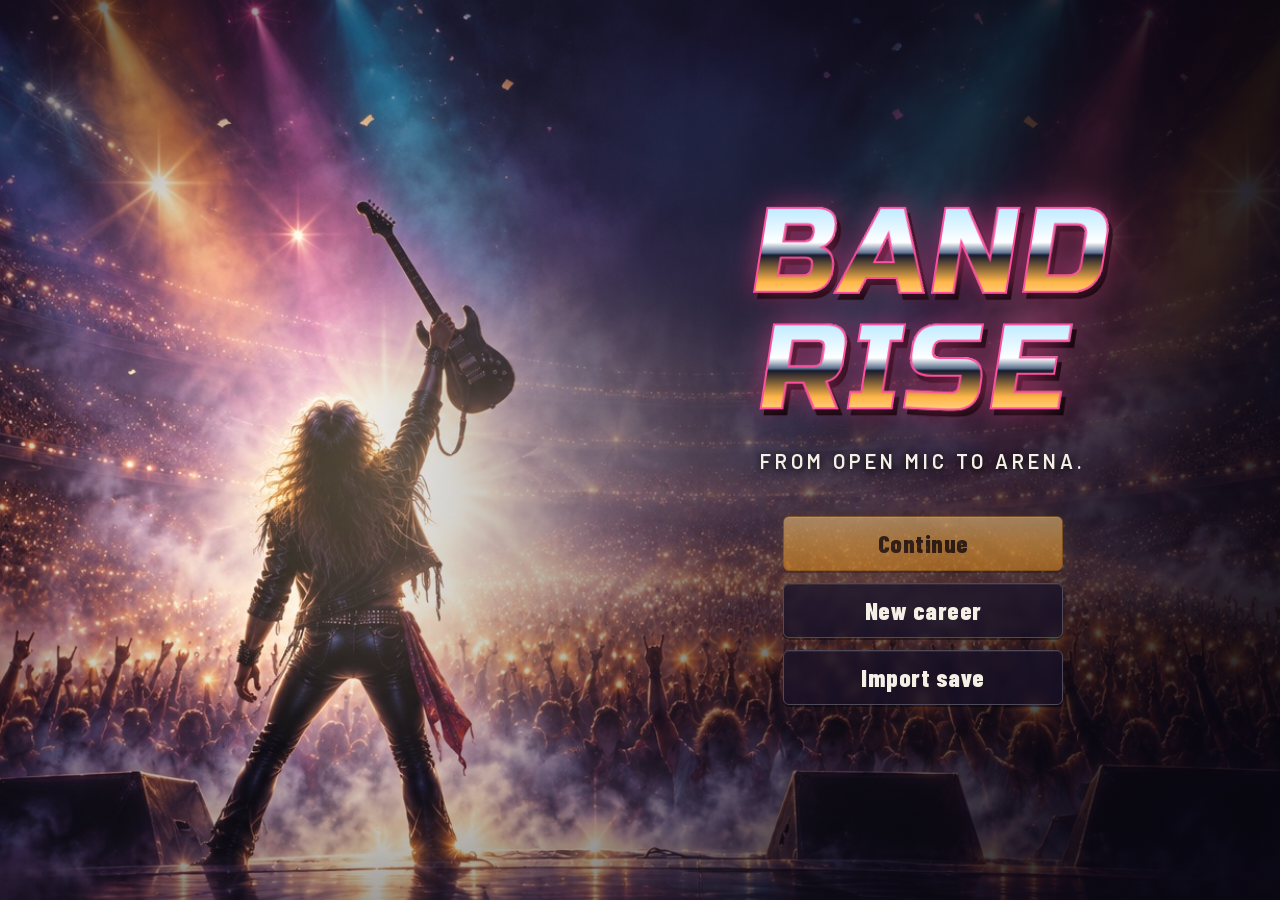
==== commit fb61436f: "readability enhancements Co-Authored-By: Claude Opus 5.5 <noreply@anthropic.com>" ====
--- a/index.html
+++ b/index.html
@@ -4,7 +4,7 @@
   <meta charset="UTF-8">
   <meta name="viewport" content="width=device-width, initial-scale=1.0">
   <title>Band Rise</title>
-  <link rel="stylesheet" href="styles.css">
+  <link rel="stylesheet" href="styles.css?v=2026-10-19b">
 </head>
 <body>
   <!-- The whole game draws inside this box. -->
@@ -15,89 +15,91 @@
   <!--
     Scripts load in this exact order (see CLAUDE.md). Classic script tags only, no modules,
     so the game works by double-clicking this file.
+    The "?v=..." on every file is a version tag: change it (all at once) whenever you publish, so browsers fetch the
+    new files instead of mixing old saved copies with new ones.
   -->
-  <script src="js/balance.js"></script>
-  <script src="js/rng.js"></script>
-  <script src="js/util.js"></script>
-  <script src="js/content/calendar.js"></script>
-  <script src="js/content/skills.js"></script>
-  <script src="js/content/instruments.js"></script>
-  <script src="js/content/cities.js"></script>
-  <script src="js/content/actions.js"></script>
-  <script src="js/content/names.js"></script>
-  <script src="js/content/venues.js"></script>
-  <script src="js/content/gigText.js"></script>
-  <script src="js/content/people.js"></script>
-  <script src="js/content/events.js"></script>
-  <script src="js/content/milestones.js"></script>
-  <script src="js/content/tutorial.js"></script>
-  <script src="js/content/studios.js"></script>
-  <script src="js/content/business.js"></script>
-  <script src="js/content/finance.js"></script>
-  <script src="js/content/art.js"></script>
-  <script src="js/state.js"></script>
-  <script src="js/save.js"></script>
-  <script src="js/rules/money.js"></script>
-  <script src="js/rules/finances.js"></script>
-  <script src="js/rules/housing.js"></script>
-  <script src="js/rules/energy.js"></script>
-  <script src="js/rules/morale.js"></script>
-  <script src="js/rules/skills.js"></script>
-  <script src="js/rules/audience.js"></script>
-  <script src="js/rules/songs.js"></script>
-  <script src="js/rules/people.js"></script>
-  <script src="js/rules/gigs.js"></script>
-  <script src="js/rules/job.js"></script>
-  <script src="js/rules/booking.js"></script>
-  <script src="js/rules/progress.js"></script>
-  <script src="js/rules/events.js"></script>
-  <script src="js/rules/recording.js"></script>
-  <script src="js/rules/merch.js"></script>
-  <script src="js/rules/offers.js"></script>
-  <script src="js/rules/sessionWork.js"></script>
-  <script src="js/rules/travel.js"></script>
-  <script src="js/rules/manager.js"></script>
-  <script src="js/rules/label.js"></script>
-  <script src="js/rules/bigShows.js"></script>
-  <script src="js/rules/awards.js"></script>
-  <script src="js/rules/actions.js"></script>
-  <script src="js/rules/planWeek.js"></script>
-  <script src="js/rules/career.js"></script>
-  <script src="js/rules/day.js"></script>
-  <script src="js/rules/debug.js"></script>
-  <script src="js/ui/helpers.js"></script>
-  <script src="js/ui/topbar.js"></script>
-  <script src="js/ui/title.js"></script>
-  <script src="js/ui/newCareer.js"></script>
-  <script src="js/ui/chooseSkills.js"></script>
-  <script src="js/ui/statsPanel.js"></script>
-  <script src="js/ui/actionPicker.js"></script>
-  <script src="js/ui/today.js"></script>
-  <script src="js/ui/dayResults.js"></script>
-  <script src="js/ui/songReveal.js"></script>
-  <script src="js/ui/songs.js"></script>
-  <script src="js/ui/gigResult.js"></script>
-  <script src="js/ui/people.js"></script>
-  <script src="js/ui/nameBand.js"></script>
-  <script src="js/ui/booking.js"></script>
-  <script src="js/ui/inbox.js"></script>
-  <script src="js/ui/calendar.js"></script>
-  <script src="js/ui/careerCard.js"></script>
-  <script src="js/ui/career.js"></script>
-  <script src="js/ui/sliceEnd.js"></script>
-  <script src="js/ui/skipSummary.js"></script>
-  <script src="js/ui/shop.js"></script>
-  <script src="js/ui/finances.js"></script>
-  <script src="js/ui/contract.js"></script>
-  <script src="js/ui/job.js"></script>
-  <script src="js/ui/quitJob.js"></script>
-  <script src="js/ui/planWeek.js"></script>
-  <script src="js/ui/map.js"></script>
-  <script src="js/ui/manager.js"></script>
-  <script src="js/ui/weeklySummary.js"></script>
-  <script src="js/ui/settings.js"></script>
-  <script src="js/ui/gameOver.js"></script>
-  <script src="js/ui/debugPanel.js"></script>
-  <script src="js/main.js"></script>
+  <script src="js/balance.js?v=2026-10-19b"></script>
+  <script src="js/rng.js?v=2026-10-19b"></script>
+  <script src="js/util.js?v=2026-10-19b"></script>
+  <script src="js/content/calendar.js?v=2026-10-19b"></script>
+  <script src="js/content/skills.js?v=2026-10-19b"></script>
+  <script src="js/content/instruments.js?v=2026-10-19b"></script>
+  <script src="js/content/cities.js?v=2026-10-19b"></script>
+  <script src="js/content/actions.js?v=2026-10-19b"></script>
+  <script src="js/content/names.js?v=2026-10-19b"></script>
+  <script src="js/content/venues.js?v=2026-10-19b"></script>
+  <script src="js/content/gigText.js?v=2026-10-19b"></script>
+  <script src="js/content/people.js?v=2026-10-19b"></script>
+  <script src="js/content/events.js?v=2026-10-19b"></script>
+  <script src="js/content/milestones.js?v=2026-10-19b"></script>
+  <script src="js/content/tutorial.js?v=2026-10-19b"></script>
+  <script src="js/content/studios.js?v=2026-10-19b"></script>
+  <script src="js/content/business.js?v=2026-10-19b"></script>
+  <script src="js/content/finance.js?v=2026-10-19b"></script>
+  <script src="js/content/art.js?v=2026-10-19b"></script>
+  <script src="js/state.js?v=2026-10-19b"></script>
+  <script src="js/save.js?v=2026-10-19b"></script>
+  <script src="js/rules/money.js?v=2026-10-19b"></script>
+  <script src="js/rules/finances.js?v=2026-10-19b"></script>
+  <script src="js/rules/housing.js?v=2026-10-19b"></script>
+  <script src="js/rules/energy.js?v=2026-10-19b"></script>
+  <script src="js/rules/morale.js?v=2026-10-19b"></script>
+  <script src="js/rules/skills.js?v=2026-10-19b"></script>
+  <script src="js/rules/audience.js?v=2026-10-19b"></script>
+  <script src="js/rules/songs.js?v=2026-10-19b"></script>
+  <script src="js/rules/people.js?v=2026-10-19b"></script>
+  <script src="js/rules/gigs.js?v=2026-10-19b"></script>
+  <script src="js/rules/job.js?v=2026-10-19b"></script>
+  <script src="js/rules/booking.js?v=2026-10-19b"></script>
+  <script src="js/rules/progress.js?v=2026-10-19b"></script>
+  <script src="js/rules/events.js?v=2026-10-19b"></script>
+  <script src="js/rules/recording.js?v=2026-10-19b"></script>
+  <script src="js/rules/merch.js?v=2026-10-19b"></script>
+  <script src="js/rules/offers.js?v=2026-10-19b"></script>
+  <script src="js/rules/sessionWork.js?v=2026-10-19b"></script>
+  <script src="js/rules/travel.js?v=2026-10-19b"></script>
+  <script src="js/rules/manager.js?v=2026-10-19b"></script>
+  <script src="js/rules/label.js?v=2026-10-19b"></script>
+  <script src="js/rules/bigShows.js?v=2026-10-19b"></script>
+  <script src="js/rules/awards.js?v=2026-10-19b"></script>
+  <script src="js/rules/actions.js?v=2026-10-19b"></script>
+  <script src="js/rules/planWeek.js?v=2026-10-19b"></script>
+  <script src="js/rules/career.js?v=2026-10-19b"></script>
+  <script src="js/rules/day.js?v=2026-10-19b"></script>
+  <script src="js/rules/debug.js?v=2026-10-19b"></script>
+  <script src="js/ui/helpers.js?v=2026-10-19b"></script>
+  <script src="js/ui/topbar.js?v=2026-10-19b"></script>
+  <script src="js/ui/title.js?v=2026-10-19b"></script>
+  <script src="js/ui/newCareer.js?v=2026-10-19b"></script>
+  <script src="js/ui/chooseSkills.js?v=2026-10-19b"></script>
+  <script src="js/ui/statsPanel.js?v=2026-10-19b"></script>
+  <script src="js/ui/actionPicker.js?v=2026-10-19b"></script>
+  <script src="js/ui/today.js?v=2026-10-19b"></script>
+  <script src="js/ui/dayResults.js?v=2026-10-19b"></script>
+  <script src="js/ui/songReveal.js?v=2026-10-19b"></script>
+  <script src="js/ui/songs.js?v=2026-10-19b"></script>
+  <script src="js/ui/gigResult.js?v=2026-10-19b"></script>
+  <script src="js/ui/people.js?v=2026-10-19b"></script>
+  <script src="js/ui/nameBand.js?v=2026-10-19b"></script>
+  <script src="js/ui/booking.js?v=2026-10-19b"></script>
+  <script src="js/ui/inbox.js?v=2026-10-19b"></script>
+  <script src="js/ui/calendar.js?v=2026-10-19b"></script>
+  <script src="js/ui/careerCard.js?v=2026-10-19b"></script>
+  <script src="js/ui/career.js?v=2026-10-19b"></script>
+  <script src="js/ui/sliceEnd.js?v=2026-10-19b"></script>
+  <script src="js/ui/skipSummary.js?v=2026-10-19b"></script>
+  <script src="js/ui/shop.js?v=2026-10-19b"></script>
+  <script src="js/ui/finances.js?v=2026-10-19b"></script>
+  <script src="js/ui/contract.js?v=2026-10-19b"></script>
+  <script src="js/ui/job.js?v=2026-10-19b"></script>
+  <script src="js/ui/quitJob.js?v=2026-10-19b"></script>
+  <script src="js/ui/planWeek.js?v=2026-10-19b"></script>
+  <script src="js/ui/map.js?v=2026-10-19b"></script>
+  <script src="js/ui/manager.js?v=2026-10-19b"></script>
+  <script src="js/ui/weeklySummary.js?v=2026-10-19b"></script>
+  <script src="js/ui/settings.js?v=2026-10-19b"></script>
+  <script src="js/ui/gameOver.js?v=2026-10-19b"></script>
+  <script src="js/ui/debugPanel.js?v=2026-10-19b"></script>
+  <script src="js/main.js?v=2026-10-19b"></script>
 </body>
 </html>
--- a/styles.css
+++ b/styles.css
@@ -139,7 +139,7 @@
   --panel-2: #e2dbca;
   --accent: #a94f08;        /* amber is too pale on paper, so highlights become burnt-orange ink */
   --accent-text: #fff;
-  --good: #1e7a45;
+  --good: #17643a;
   --bad: var(--red-pen);
   --teal: #16677d;
   --pink: #b02d6a;
@@ -193,7 +193,7 @@
 }
 .btn:hover:not(:disabled) { border-color: var(--metal); }
 .btn:active:not(:disabled) { transform: translateY(1px); }
-.btn:disabled { opacity: 0.4; cursor: not-allowed; }
+.btn:disabled { opacity: 0.55; cursor: not-allowed; }
 /* The main button on a screen: lit like a stage light. */
 .btn--primary {
   color: var(--amber-ink);
@@ -280,7 +280,7 @@
   position: absolute;
   inset: 0;
   background:
-    linear-gradient(180deg, rgba(20, 18, 38, 0.5), rgba(20, 18, 38, 0.74) 45%, rgba(20, 18, 38, 0.9)),
+    linear-gradient(180deg, rgba(20, 18, 38, 0.62), rgba(20, 18, 38, 0.8) 45%, rgba(20, 18, 38, 0.92)),
     radial-gradient(ellipse at center, transparent 40%, rgba(10, 8, 20, 0.6));
 }
 .backdrop--today::before { background-image: url("assets/backdrops/rehearsal.jpg"); }
@@ -513,23 +513,22 @@
   padding: 9px 14px 7px;
   font: 17px/1 var(--font-hand);
   color: var(--ink);
-  background: linear-gradient(180deg, #f3f1ea, #dcd8cd);
+  background: linear-gradient(180deg, #d9d5ca, #c4bfb2);  /* tape for screens you're not on: a little greyer */
   border: none;
   border-radius: 1px;
   box-shadow: 0 1px 2px rgba(0, 0, 0, 0.5);
-  opacity: 0.74;
   cursor: pointer;
 }
 .tab:nth-child(odd) { transform: rotate(-0.4deg); }
 .tab:nth-child(3n) { transform: rotate(0.5deg); }
 .tab::before { content: ""; position: absolute; top: -10px; left: 50%; width: 6px; height: 6px; margin-left: -3px; border-radius: 50%;
   background: #3b3646; box-shadow: 0 1px 1px rgba(0, 0, 0, 0.6) inset; }
-.tab:hover { opacity: 1; }
-.tab--active { opacity: 1; background: linear-gradient(180deg, #ffffff, #efece3); }
+.tab:hover { background: linear-gradient(180deg, #f3f1ea, #dcd8cd); }
+.tab--active { background: linear-gradient(180deg, #ffffff, #efece3); }
 .tab--active::before { background: var(--amber); box-shadow: 0 0 8px 2px rgba(255, 181, 71, 0.7); }
 /* New messages, or a bandmate who wants to talk: a small red light with a number. */
 .tab .badge--count { margin-left: 4px; padding: 0 6px; min-width: 18px; border: none; border-radius: 9px; font: 700 11px/18px var(--font-body);
-  text-align: center; color: #fff; background: #e23b3b; box-shadow: 0 0 8px rgba(255, 70, 70, 0.6); vertical-align: 2px; }
+  text-align: center; color: #fff; background: #c62828; box-shadow: 0 0 8px rgba(255, 70, 70, 0.6); vertical-align: 2px; }
 
 /* ---------- Today ----------
    Three columns: the previous day's sheet, today's day sheet, and the side panels (shows coming up, stats, this
@@ -651,7 +650,7 @@
 .choice-btn { display: flex; flex-direction: column; gap: 4px; padding: 10px 14px; font: inherit; text-align: left; color: var(--ink); background: transparent;
   border: 1.5px solid rgba(31, 34, 64, 0.4); border-radius: var(--radius); cursor: pointer; }
 .choice-btn:hover:not(:disabled) { border-color: var(--ink); background: var(--highlighter); }
-.choice-btn:disabled { opacity: 0.45; cursor: not-allowed; }
+.choice-btn:disabled { cursor: not-allowed; border-style: dashed; color: var(--ink-soft); }
 .choice-btn span { color: var(--accent); font-weight: 600; font-size: var(--size-s); }
 .choice-btn em { color: var(--ink-soft); font-size: var(--size-xs); }
 
@@ -732,7 +731,8 @@
   cursor: pointer;
 }
 .pick:hover:not(:disabled) { background: linear-gradient(transparent 6%, var(--highlighter) 6%, var(--highlighter) 94%, transparent 94%); }
-.pick:disabled { opacity: 0.45; cursor: not-allowed; }
+.pick:disabled { cursor: not-allowed; background: repeating-linear-gradient(135deg, rgba(31, 34, 64, 0.05) 0 6px, transparent 6px 12px); }
+.pick:disabled .pick__name, .pick:disabled .pick__effect { color: var(--ink-soft); }
 .pick--current { box-shadow: inset 4px 0 0 var(--red-pen); }
 .pick__head { display: flex; justify-content: space-between; gap: 12px; }
 .pick__name { font: 700 var(--size-l)/1.15 var(--font-head); }
@@ -789,7 +789,7 @@
 .tag--original { color: var(--accent); background: color-mix(in srgb, var(--accent) 16%, transparent); }
 
 .stars { color: var(--accent); letter-spacing: 1px; white-space: nowrap; }
-.stars__empty { color: var(--line); }
+.stars__empty { color: color-mix(in srgb, var(--text-muted) 40%, transparent); }
 
 /* Bar sizes and colors (the plain bar is with the top bar's LED meters). */
 .meter--thin { height: 3px; }
@@ -826,7 +826,8 @@
 .plan { display: flex; flex-direction: column; margin-bottom: 8px; }
 .plan__row { display: flex; align-items: center; gap: 8px; padding: 6px 8px; background: color-mix(in srgb, var(--panel-2) 70%, transparent); border-radius: var(--radius); }
 .plan__row + .plan__row { margin-top: 6px; }
-.plan__row--past { opacity: 0.5; }
+.plan__row--past { background: transparent; border: 1px dashed var(--line); }
+.plan__row--past .plan__block, .plan__row--past .plan__task, .plan__row--past .muted { color: var(--text-muted); }
 .plan__block { width: 80px; flex-shrink: 0; font: 700 var(--size-s) var(--font-head); color: var(--text-muted); }
 .plan__task { flex: 1; font-weight: 600; }
 .plan__row .muted { flex: 1; }
@@ -1092,7 +1093,7 @@
 .person::before { content: ""; position: absolute; top: 9px; left: 50%; z-index: 1; width: 46px; height: 8px; margin-left: -23px; border-radius: 4px;
   background: var(--house-deep); box-shadow: 0 1px 0 rgba(255, 255, 255, 0.6); }
 .person__pass { margin: 0 -16px 4px; padding: 26px 16px 6px; border-radius: 12px 12px 0 0; font: 800 var(--size-xl)/1 var(--font-head);
-  text-transform: uppercase; letter-spacing: 4px; text-align: right; color: #fff; background: var(--tape-studio); }
+  text-transform: uppercase; letter-spacing: 4px; text-align: right; color: #fff; background: #1d6fb8; }
 .person--member .person__pass { color: var(--amber-ink); background: var(--amber); }
 .person__head { display: flex; align-items: center; gap: 12px; }
 .person__photo { width: 72px; height: 72px; object-fit: cover; border: 2px solid #fff; border-radius: 4px; box-shadow: 0 1px 4px rgba(0, 0, 0, 0.45); }
@@ -1120,7 +1121,7 @@
 .venue__stats strong { color: var(--text); }
 .deal { padding: 10px 12px; background: color-mix(in srgb, var(--panel-2) 60%, transparent); border: 1px solid var(--line); border-radius: var(--radius); }
 .deal--chosen { border-color: var(--accent); box-shadow: 0 0 0 1px var(--accent) inset; }
-.deal--locked { opacity: 0.7; }
+.deal--locked { border-style: dashed; }
 .deal__head { display: flex; justify-content: space-between; align-items: center; gap: 8px; }
 .deal__chance { color: var(--accent); font-weight: 700; }
 .deal__foot { display: flex; justify-content: space-between; align-items: center; gap: 8px; margin-top: 6px; font-size: var(--size-s); }
@@ -1159,7 +1160,9 @@
 .cal__day:nth-child(7n) { border-right: none; }
 .cal__day:hover { background: color-mix(in srgb, var(--highlighter) 60%, transparent); }
 .cal__day--selected { background: color-mix(in srgb, var(--highlighter) 70%, transparent); box-shadow: inset 0 0 0 2px var(--ink); }
-.cal__day--past { opacity: 0.4; }
+.cal__day--past { background: repeating-linear-gradient(135deg, rgba(31, 34, 64, 0.06) 0 6px, transparent 6px 12px); }
+.cal__day--past .cal__date, .cal__day--past .cal__block { color: var(--ink-soft); font-weight: 400; }
+.cal__day--past .cal__block::before { opacity: 0.45; }
 .cal__date { font: 700 var(--size-s) var(--font-head); color: var(--ink-soft); }
 .cal__day--today .cal__date { align-self: flex-start; padding: 0 5px; white-space: nowrap; font-size: var(--size-xs); color: var(--red-pen);
   border: 2px solid var(--red-pen); border-radius: 50% 44% 52% 40%; }
@@ -1220,7 +1223,8 @@
   clip-path: polygon(18% 0, 82% 0, 100% 13%, 100% 100%, 0 100%, 0 13%); }
 .shop-item::before { content: ""; position: absolute; top: 12px; left: 50%; width: 12px; height: 12px; margin-left: -6px; border-radius: 50%;
   background: var(--house-deep); box-shadow: 0 0 0 3px #c7ad74; }
-.shop-item--locked { opacity: 0.65; }
+.shop-item { --accent: #8a3f05; --text-muted: #45434f; --bad: #9b1f19; }  /* darker inks, so they read on manila */
+.shop-item--locked { background: linear-gradient(170deg, rgba(255, 255, 255, 0.25), transparent 50%), #d9cfb8; }
 .shop-item__name { font: 800 var(--size-xl)/1.05 var(--font-head); color: var(--ink); }
 .shop-item__buy { display: flex; justify-content: center; flex-wrap: wrap; gap: 6px; margin-top: auto; }
 
@@ -1247,7 +1251,7 @@
 .map__city--locked text { fill: var(--ink-soft); }
 .city-grid { display: grid; grid-template-columns: repeat(auto-fill, minmax(260px, 1fr)); gap: var(--space-2); }
 .city { padding: var(--space-2); background: var(--panel-2); border: 1px solid var(--line); border-radius: var(--radius); }
-.city--locked { opacity: 0.7; }
+.city--locked { border-style: dashed; }
 .city__head { display: flex; align-items: center; gap: 8px; margin-bottom: 4px; }
 .city__head strong { font: 700 var(--size-l) var(--font-head); }
 
